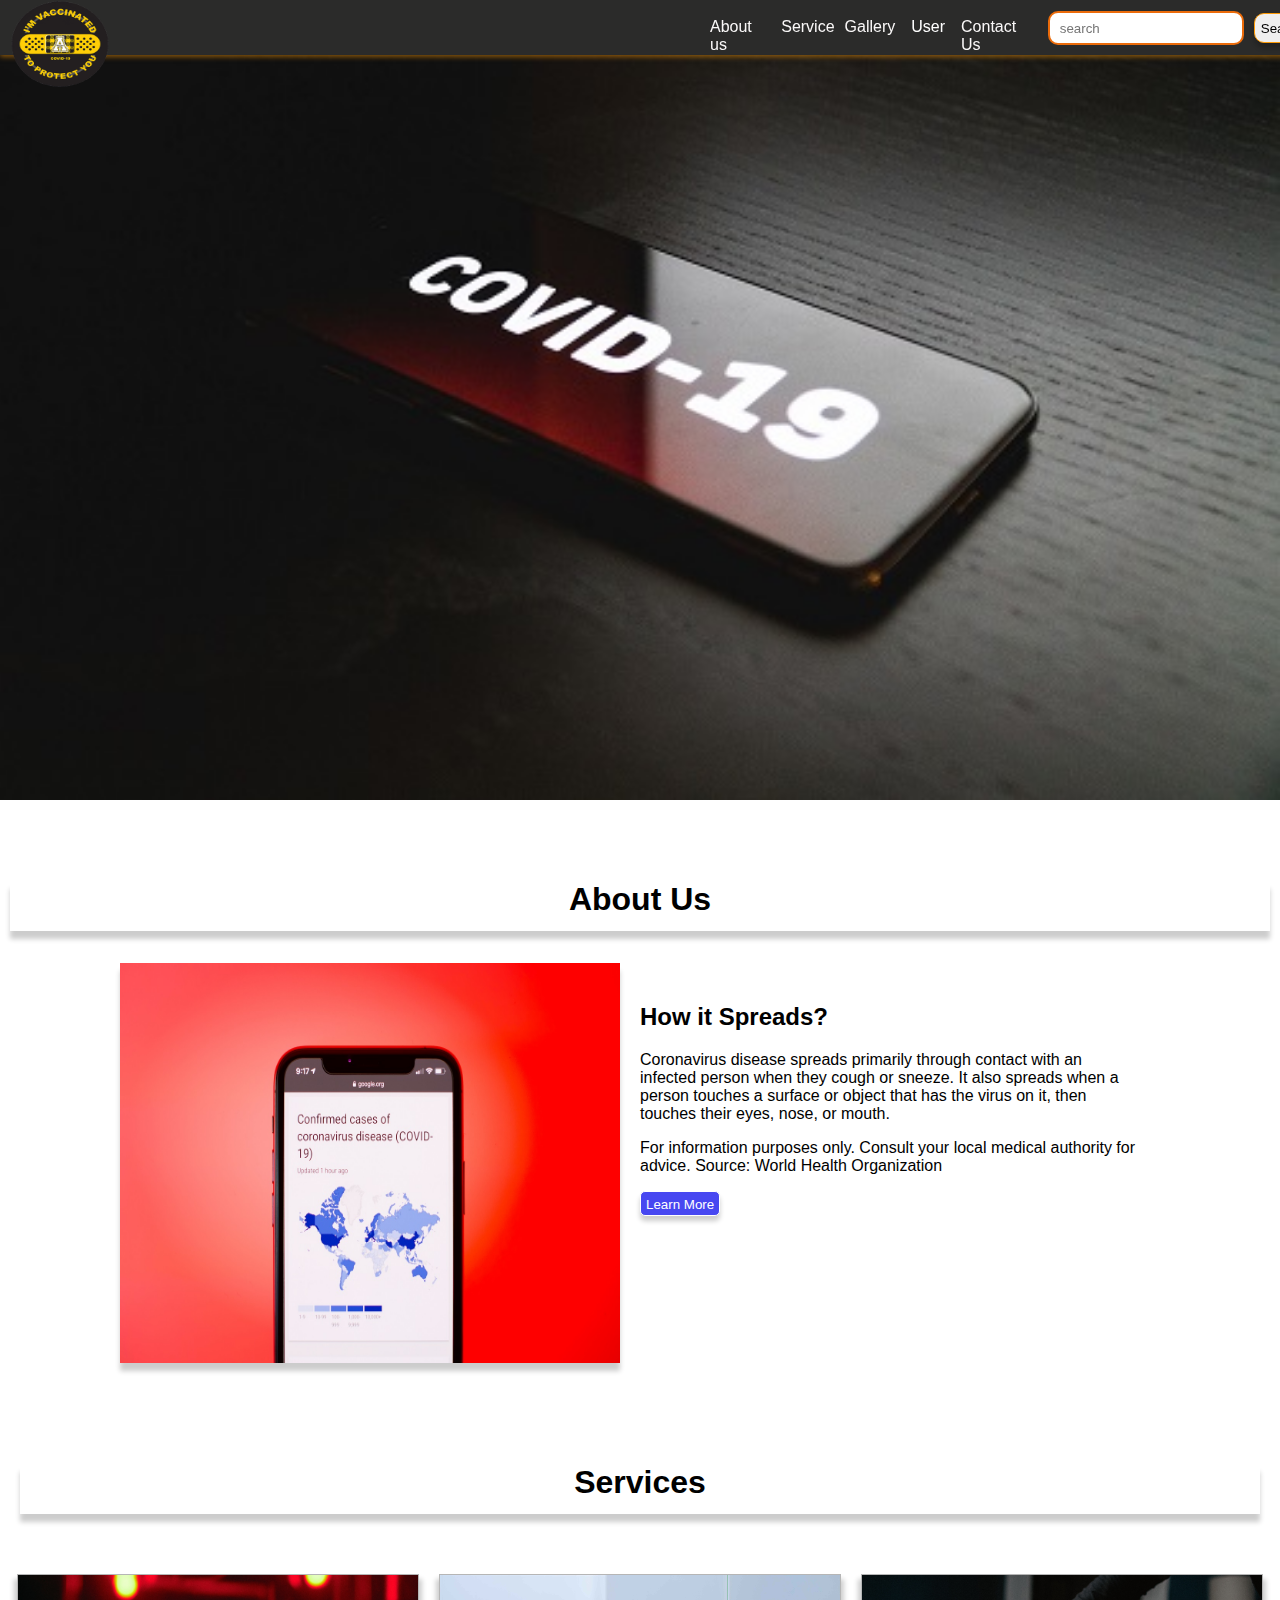
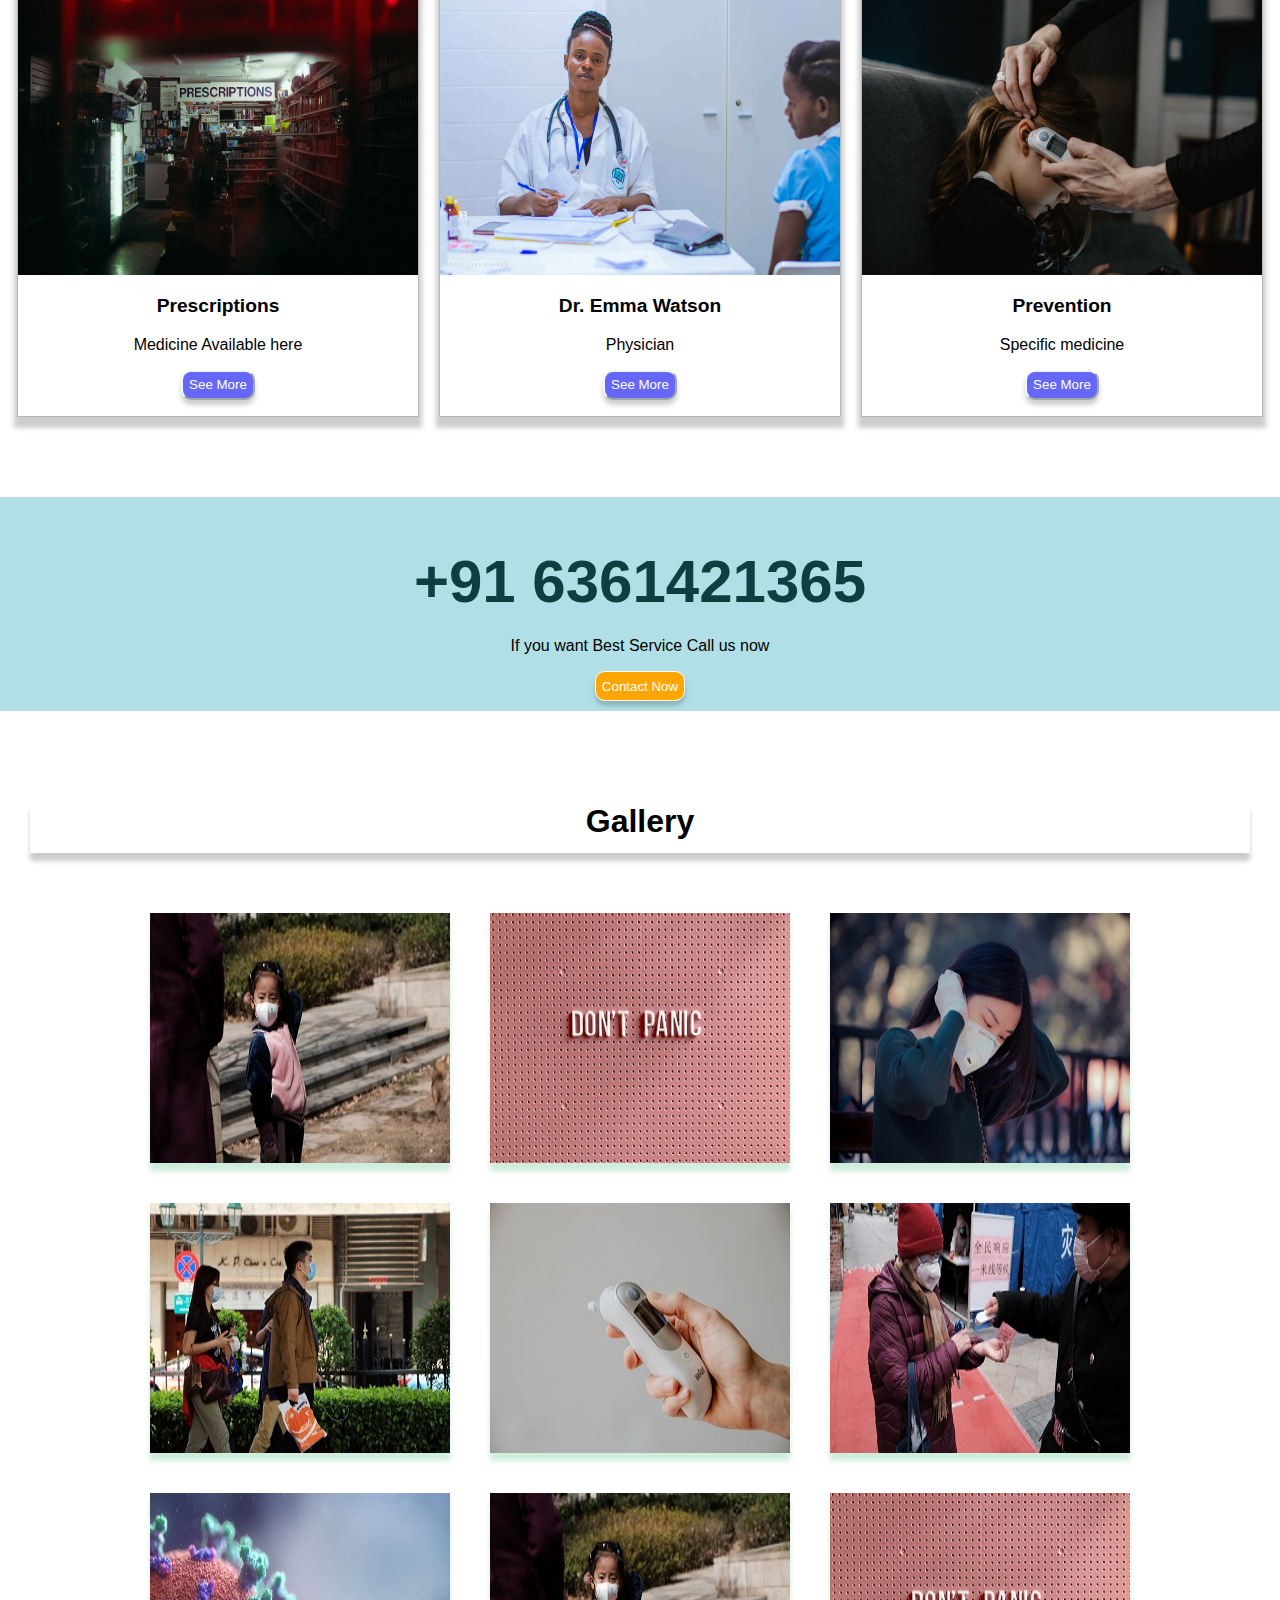
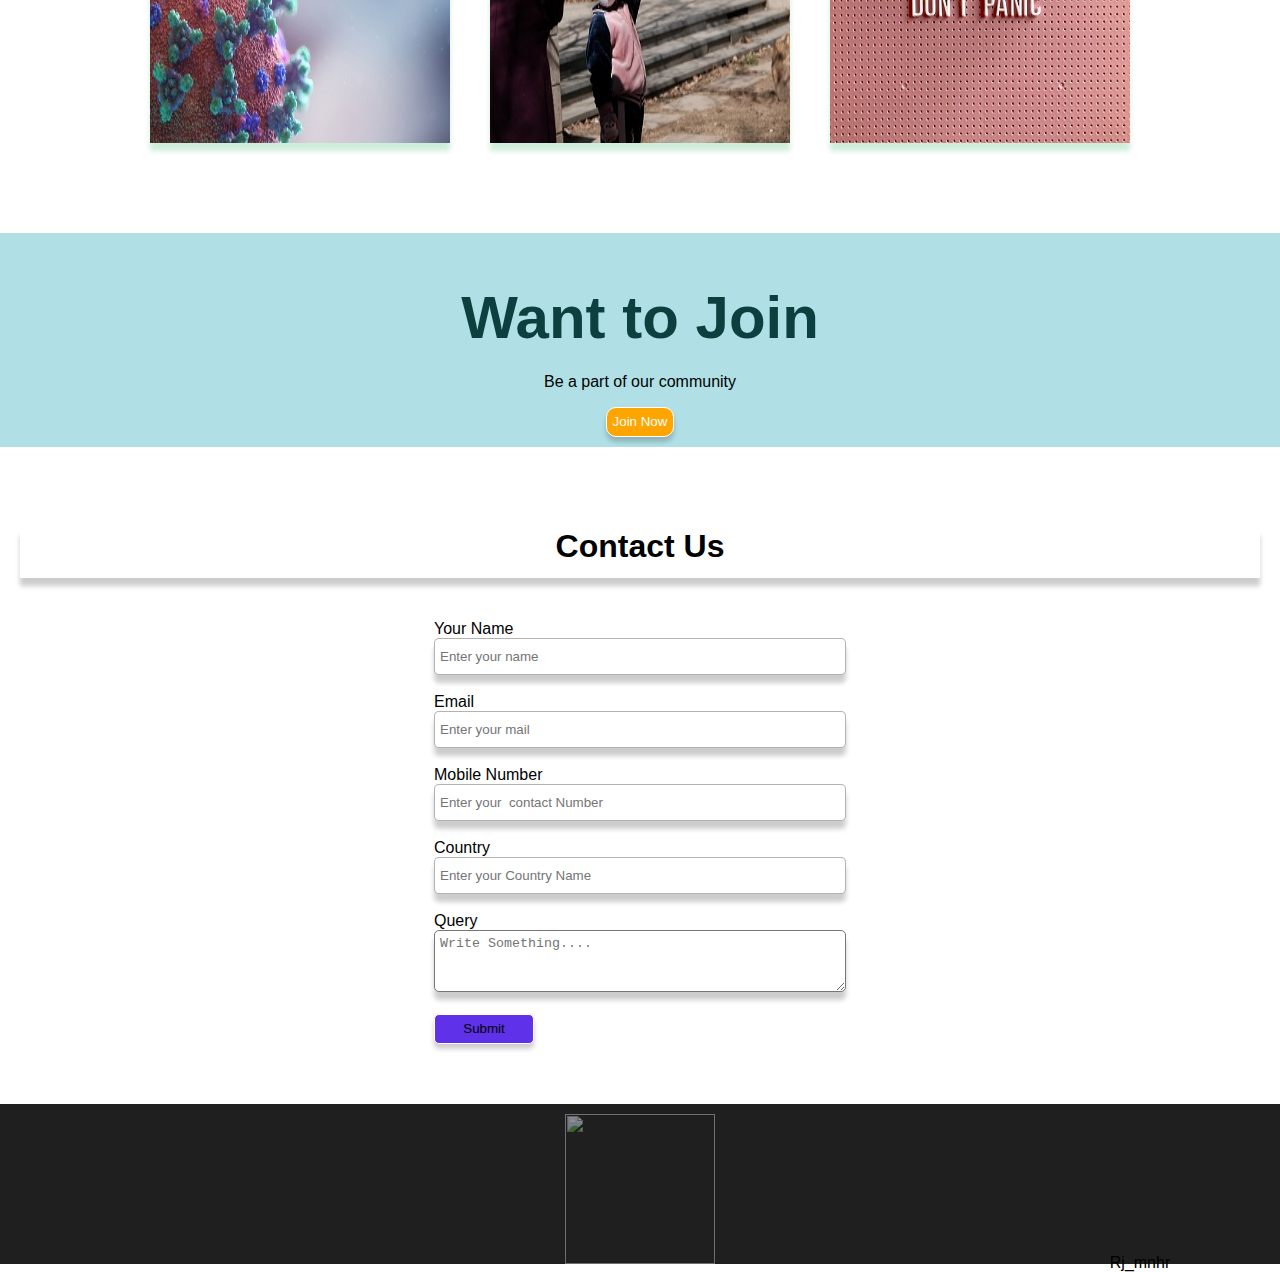
==== index.html @ 33a6d40a "first commit" ====
<!DOCTYPE html>
<html lang="en">
<head>
    <meta charset="UTF-8">
    <meta http-equiv="X-UA-Compatible" content="IE=edge">
    <meta name="viewport" content="width=device-width, initial-scale=1.0">
    <title>Document</title>
    <link rel="stylesheet" href="./style.css">
</head>
<body>
    <div class="container">
        <div class="nav-topBar">
            
         <a href="index.html">  <img  id="top--img1"src="iam-vaccinated (2).gif" height="88px" width="100px"></a>
            <div class="navs">
          <a href="about.html">  About us</a>
           <a href="service.html">Service</a>
            <a href="gallery.html">Gallery</a>
<div class="dropdown">
            <button class="dropbtn">User</button> 
            <div class="dropdown-content">
                <a href="join.html">Patient</a>
                <a href="join.html">Doctor</a>
                <a href="join.html">Vistor</a>
              </div>  
            </div> 
           <a href="contact.html">Contact Us</a> 
        <input type="text" placeholder="search">
            <button>Search</button>
        </div>
        </div>

        <div class="space">

        </div>

        <div class="image--container">
            <img src="4.jpg" alt="image" height="800px" width="100%">
        </div>


        <div class="aboutUs--container">
            <h1>About Us</h1>
            <div class="child1">
            <img id="img1" src="6.jpg" alt="not available" width="500px" height="400px">
            <div class="child1--sub">
                <h2>How it Spreads?</h2>
            <p>Coronavirus disease spreads primarily through contact with an infected person when they cough or sneeze. It also spreads when a person touches a surface or object that has the virus on it, then touches their eyes, nose, or mouth.</p>

                <p>For information purposes only.
                Consult your local medical authority for advice.
                Source: World Health Organization</p>
                <button>Learn More</button>
                    </div>
            </div>
        </div>


        <div class="service--container">
            <h1>Services</h1>
            <div class="child2">
            <div class="block 1">
                <img src="7.jpg" height="300" width="400px">
        <h3>Prescriptions</h3>
        <p>Medicine Available here</p>
        <button> <a href="#">See More</a></button>
            </div>
            <div class="block 2">
            <img src="8.jpg" alt="" height="300" width="400px">
            <h3>Dr. Emma Watson</h3>
            <p>Physician<p>
                <button><a href="#">See More</a></button>
        </div>
            <div class="block 3">
                <img src="9.jpg" alt="" height="300" width="400px">
                <h3>Prevention</h3>
                <p>Specific medicine</p>
                <button><a href="#">See More</a></button>
            </div>

        </div>
        </div>


<div class="contactNow--container">
    <h1>+91 6361421365</h1>
    <p>If you want Best Service Call us now</p>
    <button>Contact Now</button>
    
</div>



<div class="gallery--container">
    <h1>Gallery</h1>
    <div class="child3">
    <img class="image" src="1_1 (1).jpg" alt="">
    <img class="image"src="1_3.jpg" alt="">
    <img class="image" src="1_4.jpg" alt="">
    <img class="image" src="1_5.jpg" alt="">
    <img class="image" src="1_6.jpg" alt="">
    <img class="image" src="1_7.jpg" alt="">
    <img class="image" src="1_8.jpg" alt="">
    <img class="image" src="1_1.jpg" alt="">
    <img class="image" src="1_3.jpg" alt="">
</div>
</div> 


<div class="contactNow--container">
    <h1>Want to Join</h1>
    <p>Be a part of our community</p>
    <button>Join Now</button>
    
</div>


<div class="contactUs--container">
    <h1>Contact Us</h1>
    <div class="form">
    <form action="#"  onsubmit="required()">
        <label for="Your Name">Your Name</label><br>
        <input id="Your Name" type="text" placeholder="Enter your name" required><br><br>
        <label for="email">Email</label><br>
        <input  id="email" name="email"  type="email" placeholder="Enter your mail" required><br><br>
        <label for="Mobile Number">Mobile Number</label><br>
        <input type="number" placeholder="Enter your  contact Number"><br><br>
        <label for="country">Country</label><br>
        <input type="text" placeholder="Enter your Country Name"><br><br>
        <label for="Query">Query</label><br>
        <textarea placeholder="Write Something...."></textarea><br><br>
<button>Submit</button>
    </form></div>
</div>

<script >
    function required()
        {
            alert("Data submitted Successfully");
            return true;
        }
    
    </script>

<div class="tab--bottom">
    <center>
        <img id="logo"src="MRALOGO.png" height="150px" width="150px">
        <author id="author">Rj_mnhr</author>
        
    </center>
</div>
    </div>
</body>
</html>
---- style.css ----
body{
    margin: 0 ;
    padding: 0;
}
a{
    text-decoration: none;
}
.container{
    margin: 0 auto;
    padding: 0;
    font-family: 'Gill Sans', 'Gill Sans MT', Calibri, 'Trebuchet MS', sans-serif;

}

.container a{
    text-decoration: none;
    color: white;
}
img{
    display: block;
    -border: 1px solid black;

}

.nav-topBar{
    font-family: 'Gill Sans', 'Gill Sans MT', Calibri, 'Trebuchet MS', sans-serif;
background-color: rgb(43, 43, 42);
position:fixed;
width: 100%;
margin-left: 0;
height: 55px;
padding-left: 10px;
box-shadow: 0px 2px 5px 0px rgb(252, 154, 7,0.5);


}

.navs{
    position: relative;
    display: flex;
     gap: 10px;
     -border: 2px solid wheat;
     width: 600px;
    -float: right;
     padding: 0;
     top: -85px;
     right: -700px;
    
}

.navs a{
   
    padding-top: 15px;
    color: rgb(250, 248, 248);
}

.navs a:hover{
    color:  rgb(252, 154, 7);
    transition: 0.5s;
}

.navs button:hover{
    background-color: inherit;
    color: beige;
}

.nav-topBar  button{
    margin-top: 10px;
    height: 30px;
    border: 1px solid rgb(252, 154, 7);
    border-radius: 10px;


}

.navs input{
    margin-top: 8px;
    height: 20px;
    border: 2px solid rgb(235, 107, 10);
    border-radius: 10px;
    padding: 5px;
    padding-left: 10px;
}
.image--container{
    
    height: 800px;
    -background-color:aqua;
    margin: 0;
   
}

.aboutUs--container{
    
    height: auto;
    -background-color:powderblue;
    padding: 10px;
    
    margin: 0;
    margin-top: 50px;
    
}

    .child1{
        -border: 1px solid black;
        display: flex;
    flex-wrap: wrap;
    justify-content: center;
    padding: 10px;
    
    }

    .child1 img{
        box-shadow: 0px 8px 5px 0px rgba(0,0,0,0.2);
    }

    .aboutUs--container p{
        width: 500px;
    }

h1{
    -border: 1px solid black;
    height: 50px;
}

.aboutUs--container h1{
    display: flex;
    justify-content: center;
    -border-bottom: 1px solid rgba(0,0,0,0.2)k;
    box-shadow: 0px 8px 5px 0px rgba(0,0,0,0.2);

}

.child1--sub{
    padding: 10px;
    margin: 10px;
    font-family:'Gill Sans', 'Gill Sans MT', Calibri, 'Trebuchet MS', sans-serif;
    
}

.child1--sub button{
    background-color: rgb(71, 71, 241);
    border: 1px solid white;
    color: white;
    height: 25px;
    padding: 5px;
    border-radius: 5px;
}

.service--container{
    font-family: 'Gill Sans', 'Gill Sans MT', Calibri, 'Trebuchet MS', sans-serif;
    margin: 10px;
    margin-top: 50px;
    padding: 10px;
    text-align: center;
    
    
}

.child2{
    margin: 10px;
    margin-top: 50px;
    padding: 10px;
    display: flex;
    justify-content: center;
    gap: 20px;
    
}
.service--container h1{
    
    box-shadow: 0px 8px 5px 0px rgba(0,0,0,0.2);
    
}
.child2 h3{
    font-family: 'Gill Sans', 'Gill Sans MT', Calibri, 'Trebuchet MS', sans-serif;
    font-weight: bold;
    font-size: larger;
}

.child2 button{
    background-color: rgb(103, 103, 247);
    color: white;
    border-color: aliceblue;
    height: 30px;
    border-radius: 10px;
}

div[class^='block']{
    border: 1px solid rgb(13, 13, 13,0.3);
    box-shadow: 0px 8px 5px 3px rgba(0,0,0,0.2);
}


.contactNow--container{
    padding: 10px;
    background-color: powderblue;
    text-align: center;
    margin-top: 50px;
    -box-shadow: 0px 8px 5px 0px rgba(0,0,0,0.2);

    
}

.contactNow--container button{
    color: white;
    background-color: orange;
    border-radius: 10px;
    height: 30px;
    border: 1px solid white;
    
}

.contactNow--container h1{
    font-weight: bold;
    font-size: 60px;
    color: rgb(13, 63, 63);
}


.gallery--container{
    margin: 10px;
    padding: 20px;
    margin-top: 50px;
}
.child3{
    display: flex;
    gap: 40px;
    flex-wrap: wrap;
    justify-content: center;
    padding: 10px;
    margin: 10px;
    margin-top: 50px;
    text-align: center;
}

.child3 img{
    height: 250px;
    width: 300px;
    box-shadow: 0px 8px 5px 0px rgba(10, 165, 75, 0.2);
}

.gallery--container h1{
    text-align: center;
    box-shadow: 0px 8px 5px 0px rgba(0,0,0,0.2);
}

.contactUs--container{
    margin: 10px;
    padding: 10px;
    margin-top: 50px;
}

.contactUs--container h1{
    display: flex;
    justify-content: center;
    
    box-shadow: 0px 8px 5px 0px rgba(0,0,0,0.2);
}
    .form{
    display: flex;
    justify-content:center;
    padding: 20px;
    margin: 20px;
        
    }

    .form input{
        height: 25px;
        width: 400px;
        padding: 5px;
        border: 1px solid rgb(0, 0, 0,0.3);
        border-radius: 5px;
        box-shadow: 0px 8px 5px 0px rgba(0,0,0,0.2);
    }

    .form input:hover, .form textarea:hover{
        border: 1px solid powderblue;
        box-shadow: 0px 2px 2px 2px powderblue;
    }

    .form textarea{
        width: 400px;
        height: 50px;
        padding: 5px;
        box-shadow: 0px 8px 5px 0px rgba(0,0,0,0.2);
        border-radius: 5px;
    }

    .form button{
        height: 30px;
        width: 100px;
        background-color: rgb(95, 49, 232);
        border: 1px solid white;
        border-radius: 5px;
        box-shadow: 0px 8px 5px 0px rgba(0,0,0,0.2);
    
    }
    
    .container button{
        box-shadow: 0px 5px 5px 0px rgba(0,0,0,0.2);
    }

    .tab--bottom{
        background-color: rgb(0, 0, 0,0.88);
        height: 160px;
        margin: 0;
        padding: 0;
    }

        
        #logo{
            position: relative;
            top:10px;
        opacity: 0.5;
        }
        #contact{
            position: relative;
            top:20px;
            
            color: white;
            
            
        }
        #author{
         position: relative;
         -right: 110px;
         left:500px;   
         top: 0px;
        }
        

    /*--------------------------------------------------------------------------------------------------------------*/


      
      .dropdown .dropbtn {
        font-size: 16px;  
        border: none;
        outline: none;
        
        background-color: inherit;
        font-family: inherit;
        margin-top: 9px;
        box-shadow: 0px 0px;
        color: white;
      }
      
      
      .dropdown-content {
        display: none;
        position: absolute;
        background-color: #f9f9f9;
        min-width: 160px;
        box-shadow: 0px 8px 16px 0px rgba(0,0,0,0.2);
        z-index: 1;
        transition: 0.5s;
      }
      
      .dropdown-content a {
        float: none;
        color: black;
        padding: 12px ;
        text-decoration: none;
        display: block;
        text-align: left;
        transition: 0.5s;
      }
      
      .dropdown-content a:hover {
        background-color: rgb(48, 48, 48);
      }
      
      .dropbtn:hover{
        color:  rgb(252, 154, 7);
        transition: 0.5s;
      }
      .dropdown:hover .dropdown-content {
        display: block;
        transition: 1s;
        color:  rgb(252, 154, 7);
      }

      .space{
        background-color: red;
      }
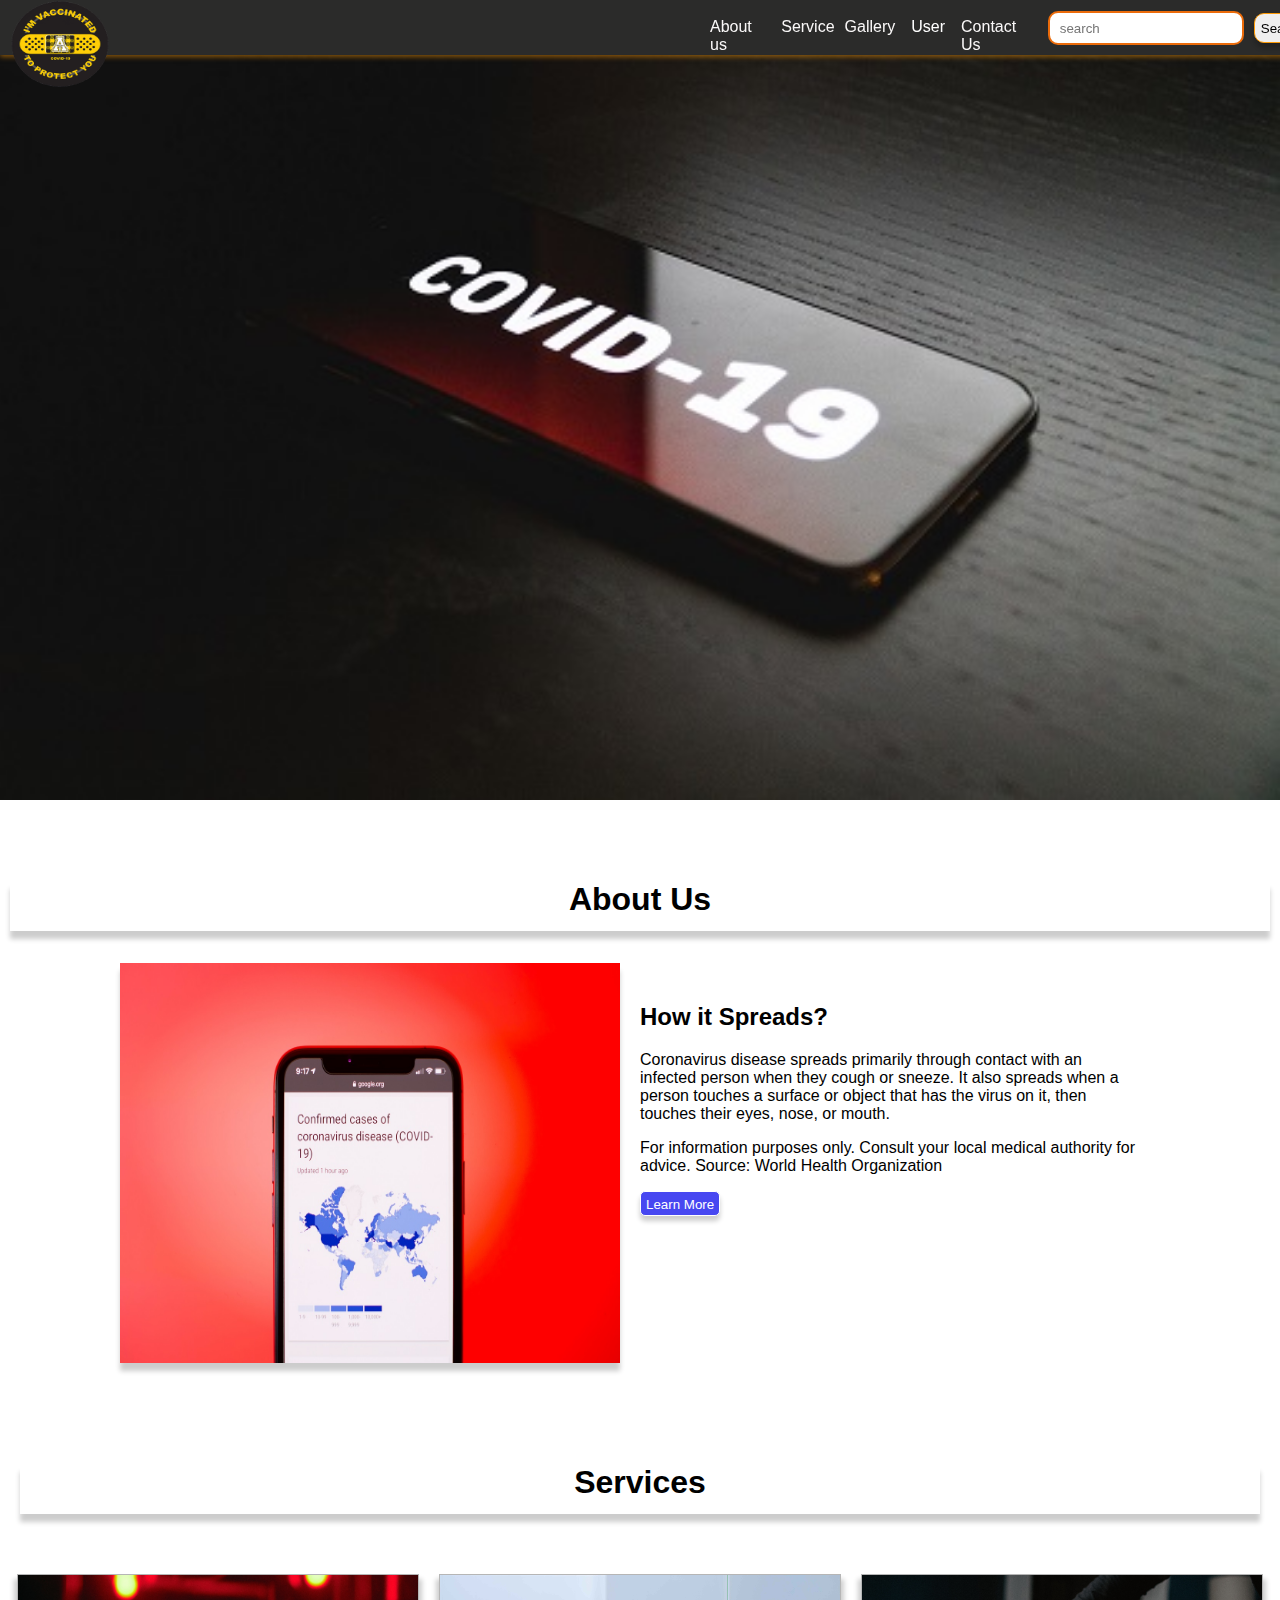
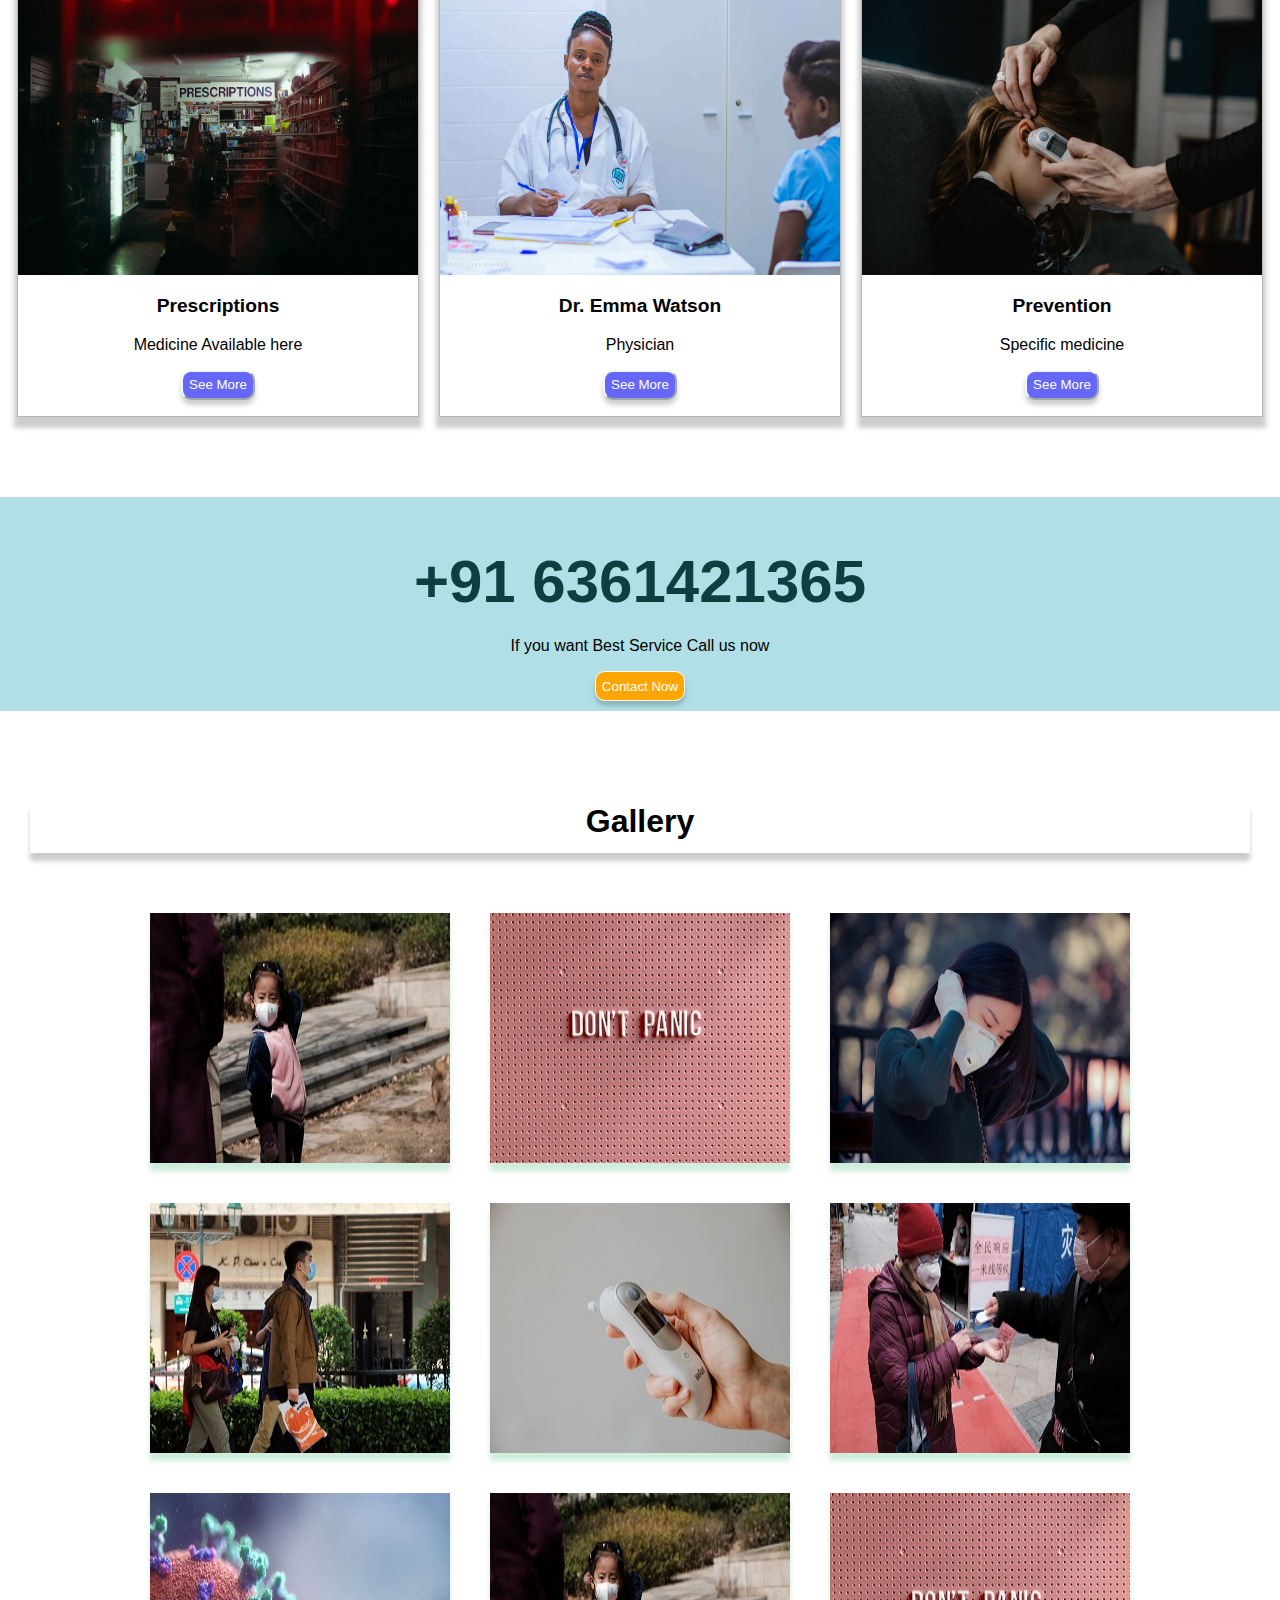
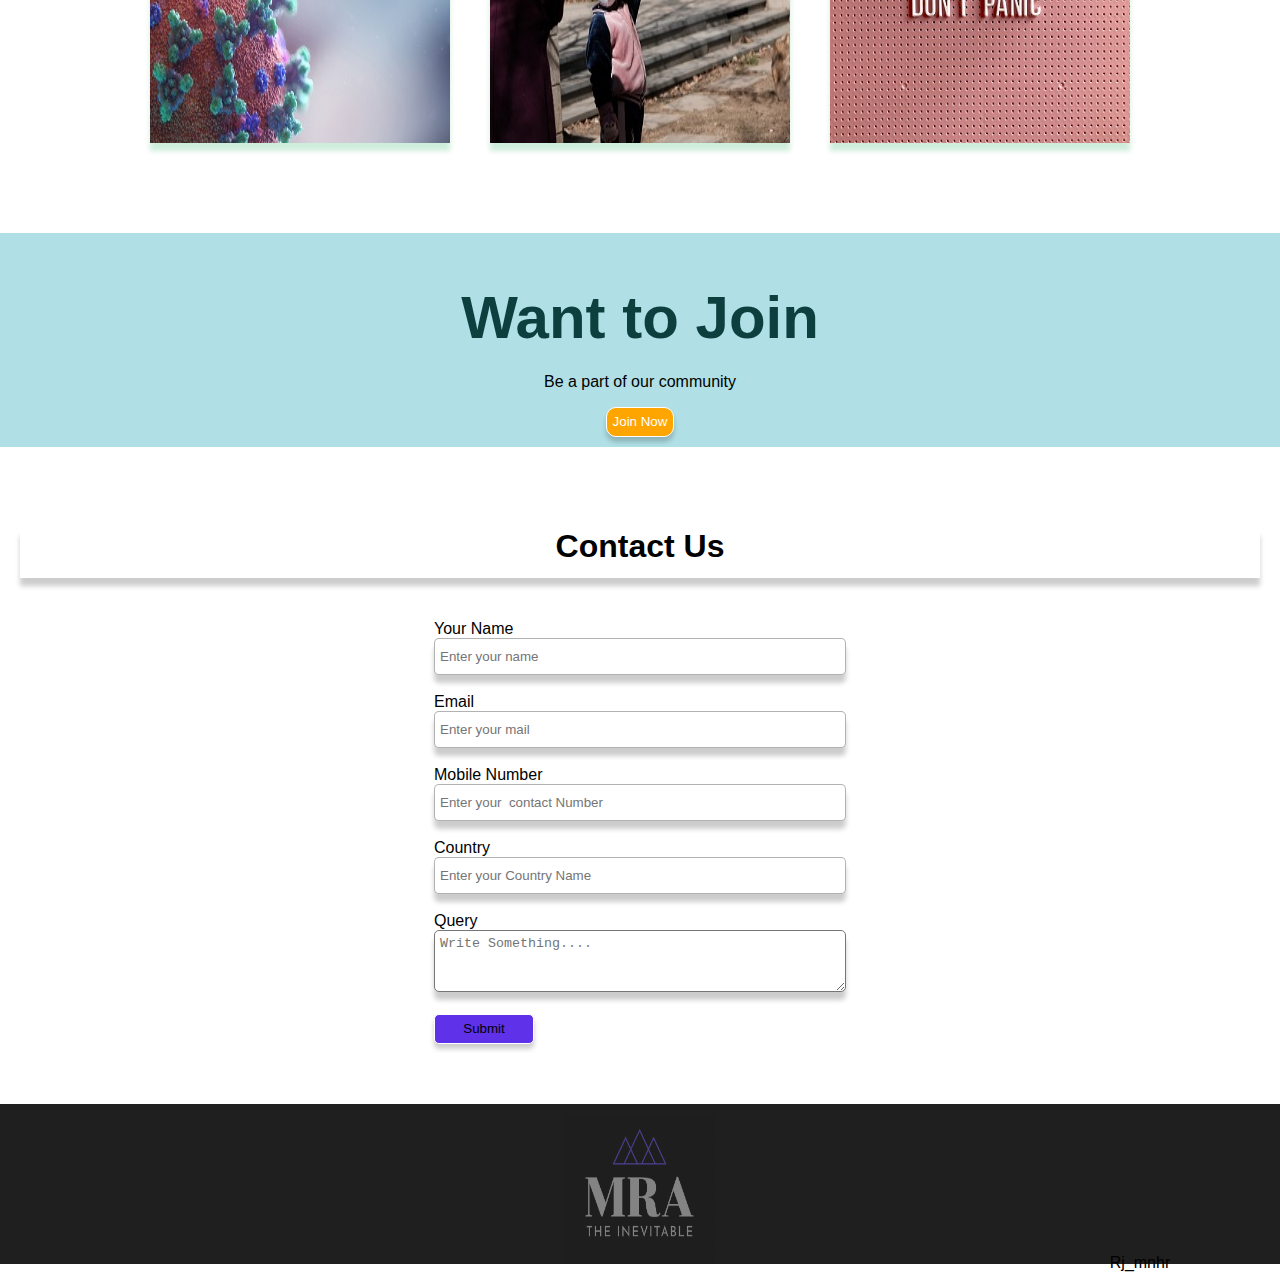
==== commit 7bbfb55c: "commit" ====
--- a/index.html
+++ b/index.html
@@ -4,7 +4,7 @@
     <meta charset="UTF-8">
     <meta http-equiv="X-UA-Compatible" content="IE=edge">
     <meta name="viewport" content="width=device-width, initial-scale=1.0">
-    <title>Document</title>
+    <title>Covid 19</title>
     <link rel="stylesheet" href="./style.css">
 </head>
 <body>
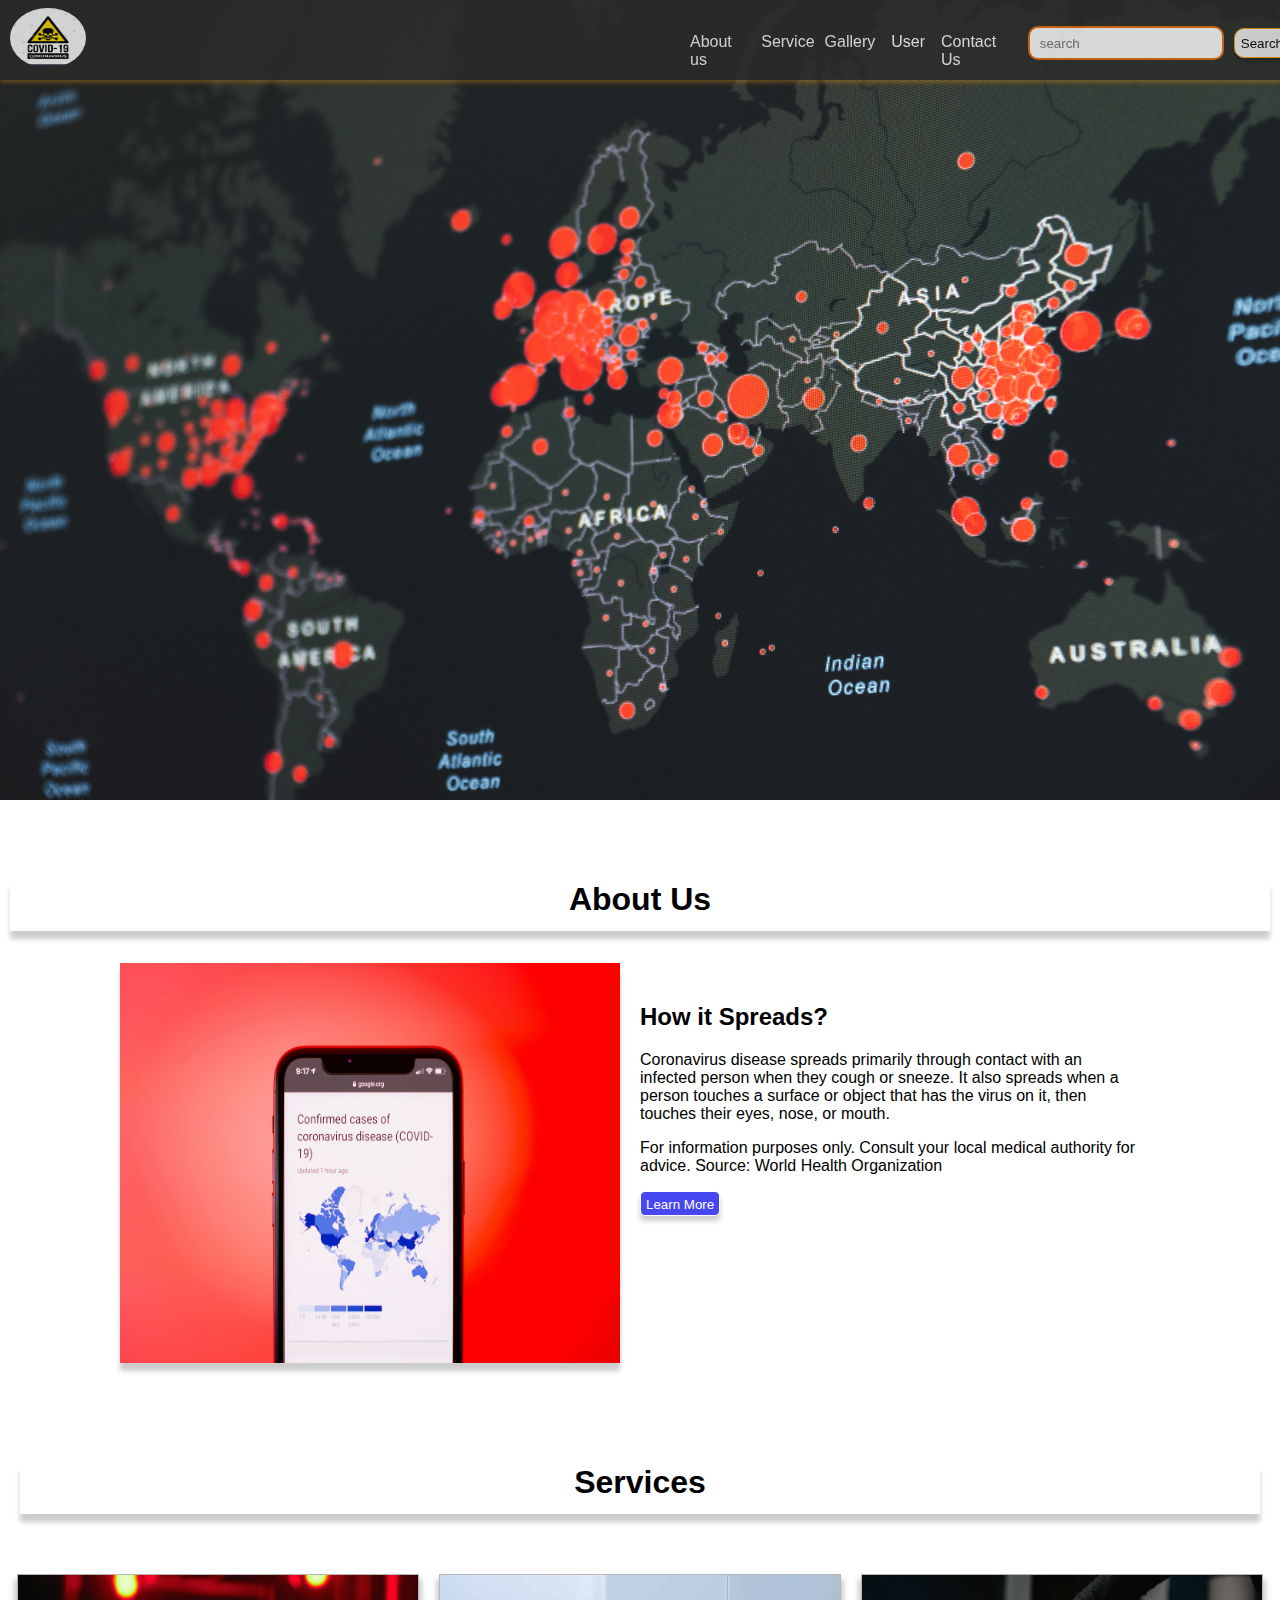
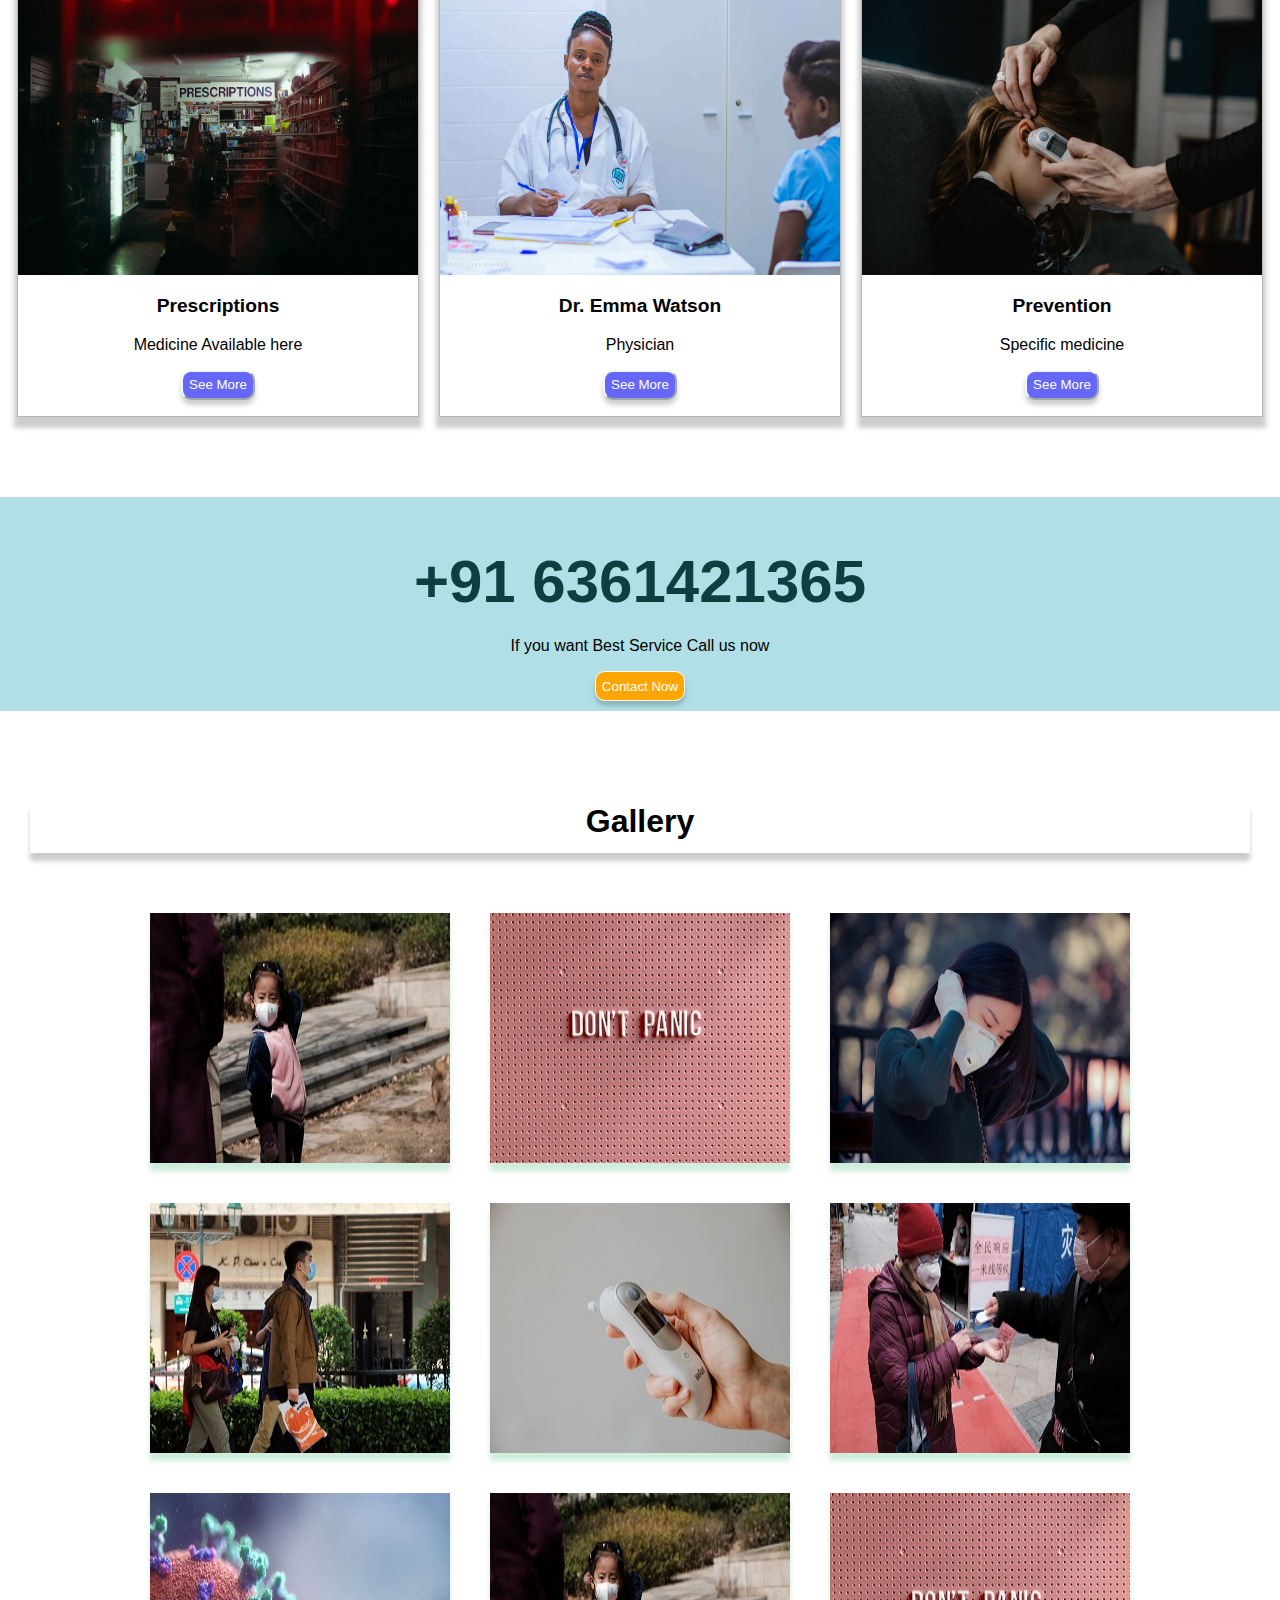
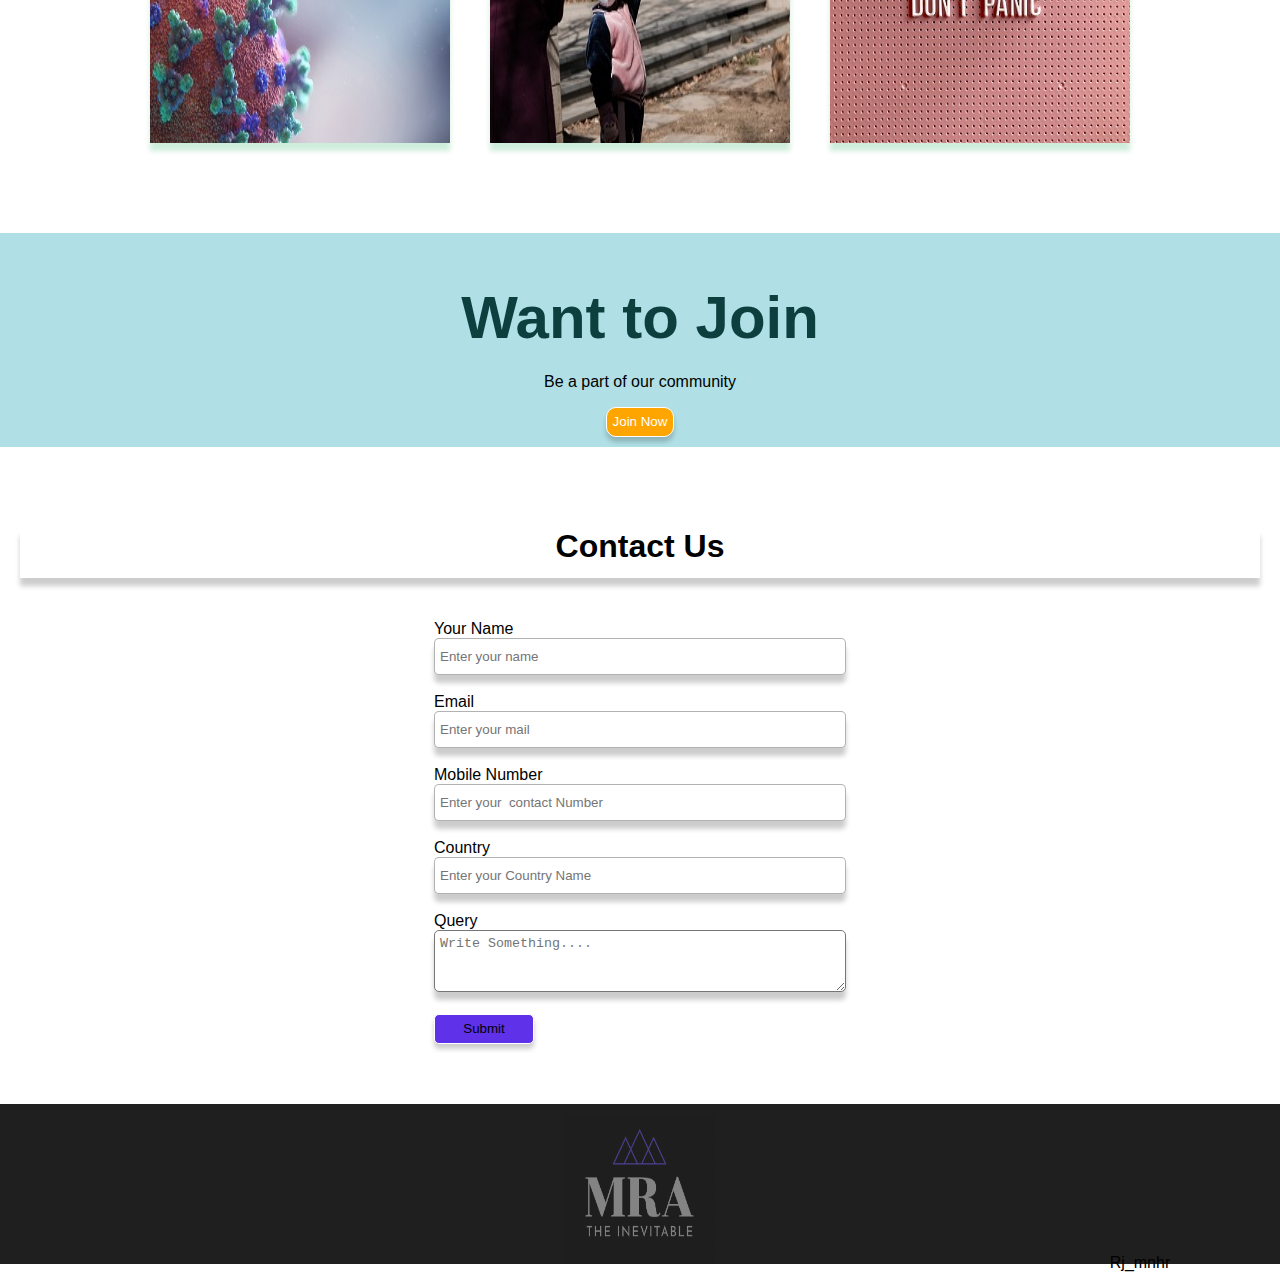
==== commit 7e40ea8c: "commit" ====
--- a/index.html
+++ b/index.html
@@ -11,7 +11,8 @@
     <div class="container">
         <div class="nav-topBar">
             
-         <a href="index.html">  <img  id="top--img1"src="iam-vaccinated (2).gif" height="88px" width="100px"></a>
+         <a href="index.html"> 
+             <img  id="top--img1"src="stock-vector-coronavirus-warning-and-attention-icon-sticker-exclamation-yellow-mark-skull-danger-sign-covid-1706192497.jpg" height="60px" width="76px"></a>
             <div class="navs">
           <a href="about.html">  About us</a>
            <a href="service.html">Service</a>
@@ -35,11 +36,11 @@
         </div>
 
         <div class="image--container">
-            <img src="4.jpg" alt="image" height="800px" width="100%">
+            <img src="martin-sanchez-j2c7yf223Mk-unsplash.jpg" alt="image" height="800px" width="100%">
         </div>
 
 
-        <div class="aboutUs--container">
+        <div class="aboutUs--container" id="aboutUs--container">
             <h1>About Us</h1>
             <div class="child1">
             <img id="img1" src="6.jpg" alt="not available" width="500px" height="400px">
--- a/style.css
+++ b/style.css
@@ -28,10 +28,16 @@
 position:fixed;
 width: 100%;
 margin-left: 0;
-height: 55px;
+height: 80px;;
 padding-left: 10px;
 box-shadow: 0px 2px 5px 0px rgb(252, 154, 7,0.5);
-
+opacity: 0.8;
+
+
+}
+.nav-topBar img{
+    margin-top: 8px;
+    border-radius: 100%;
 
 }
 
@@ -41,10 +47,11 @@
      gap: 10px;
      -border: 2px solid wheat;
      width: 600px;
-    -float: right;
+    float: right;
      padding: 0;
-     top: -85px;
-     right: -700px;
+     bottom: 50px;
+   
+   
     
 }
 
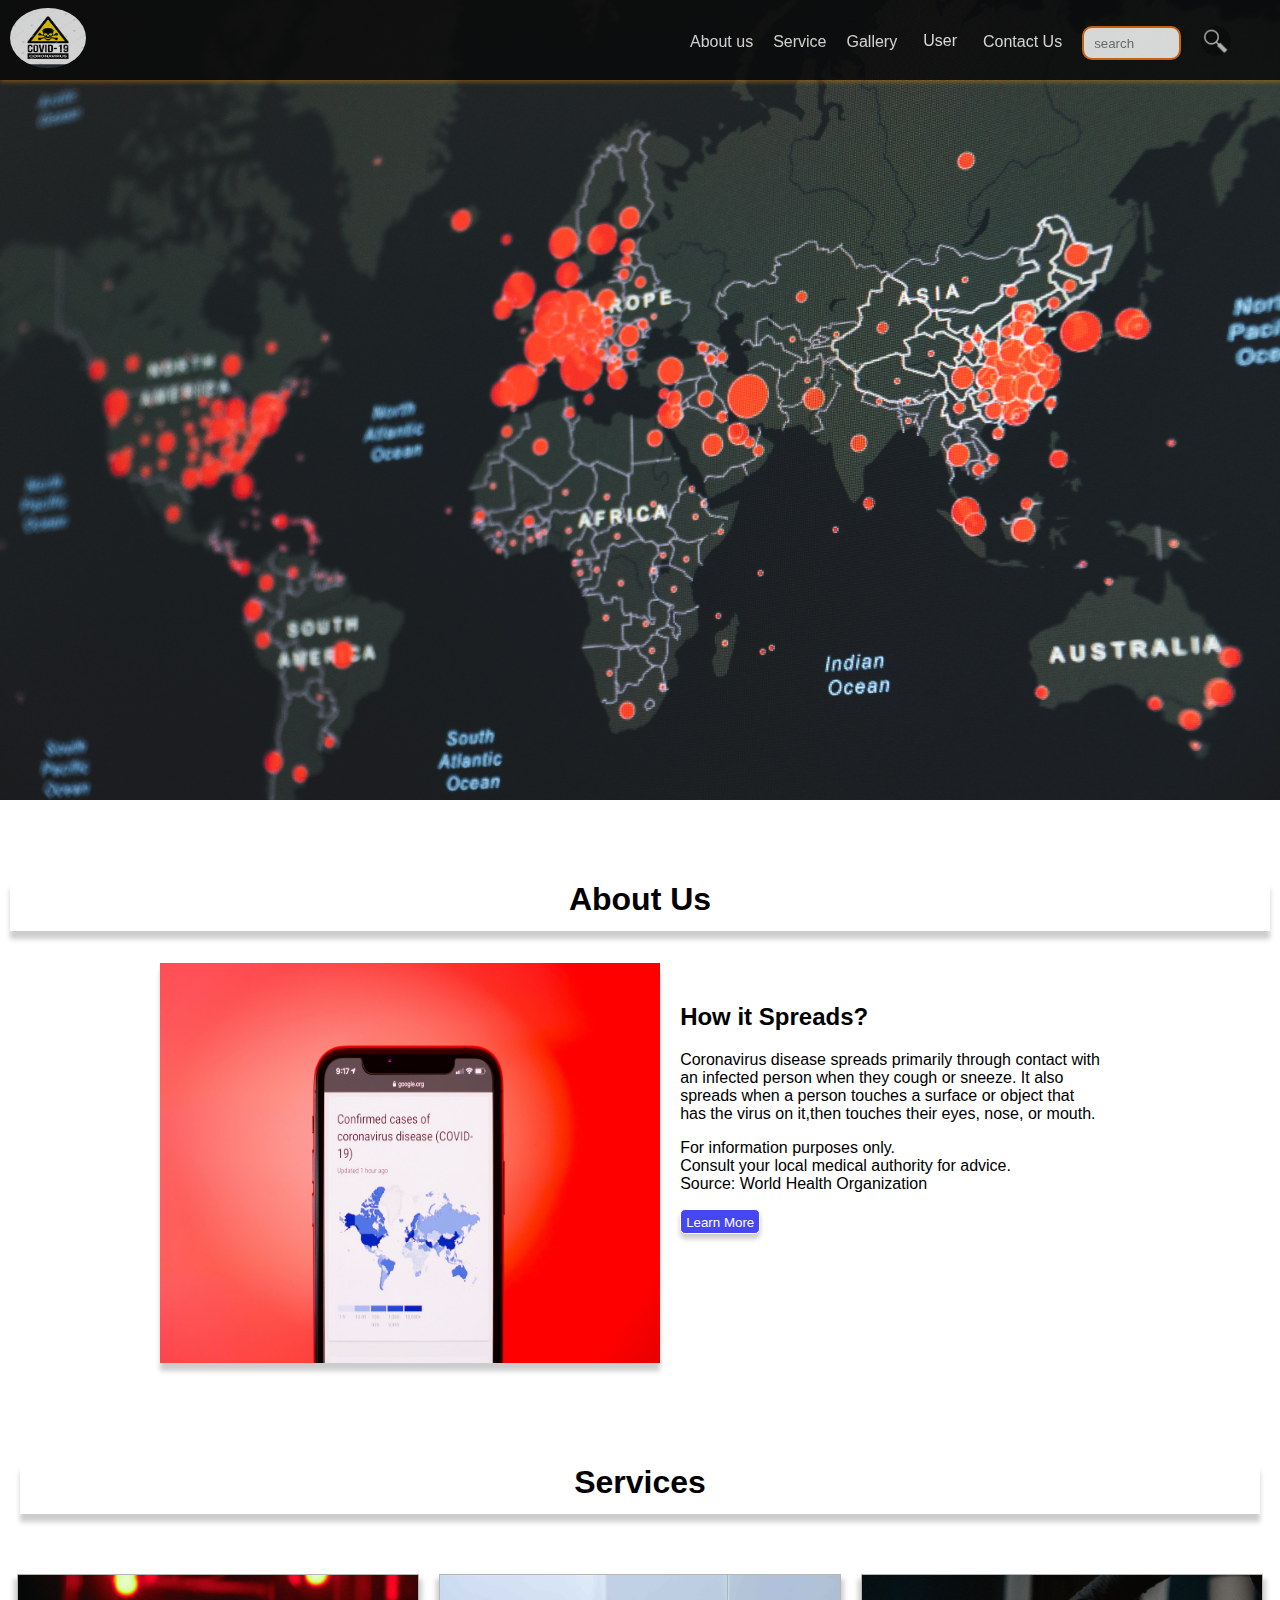
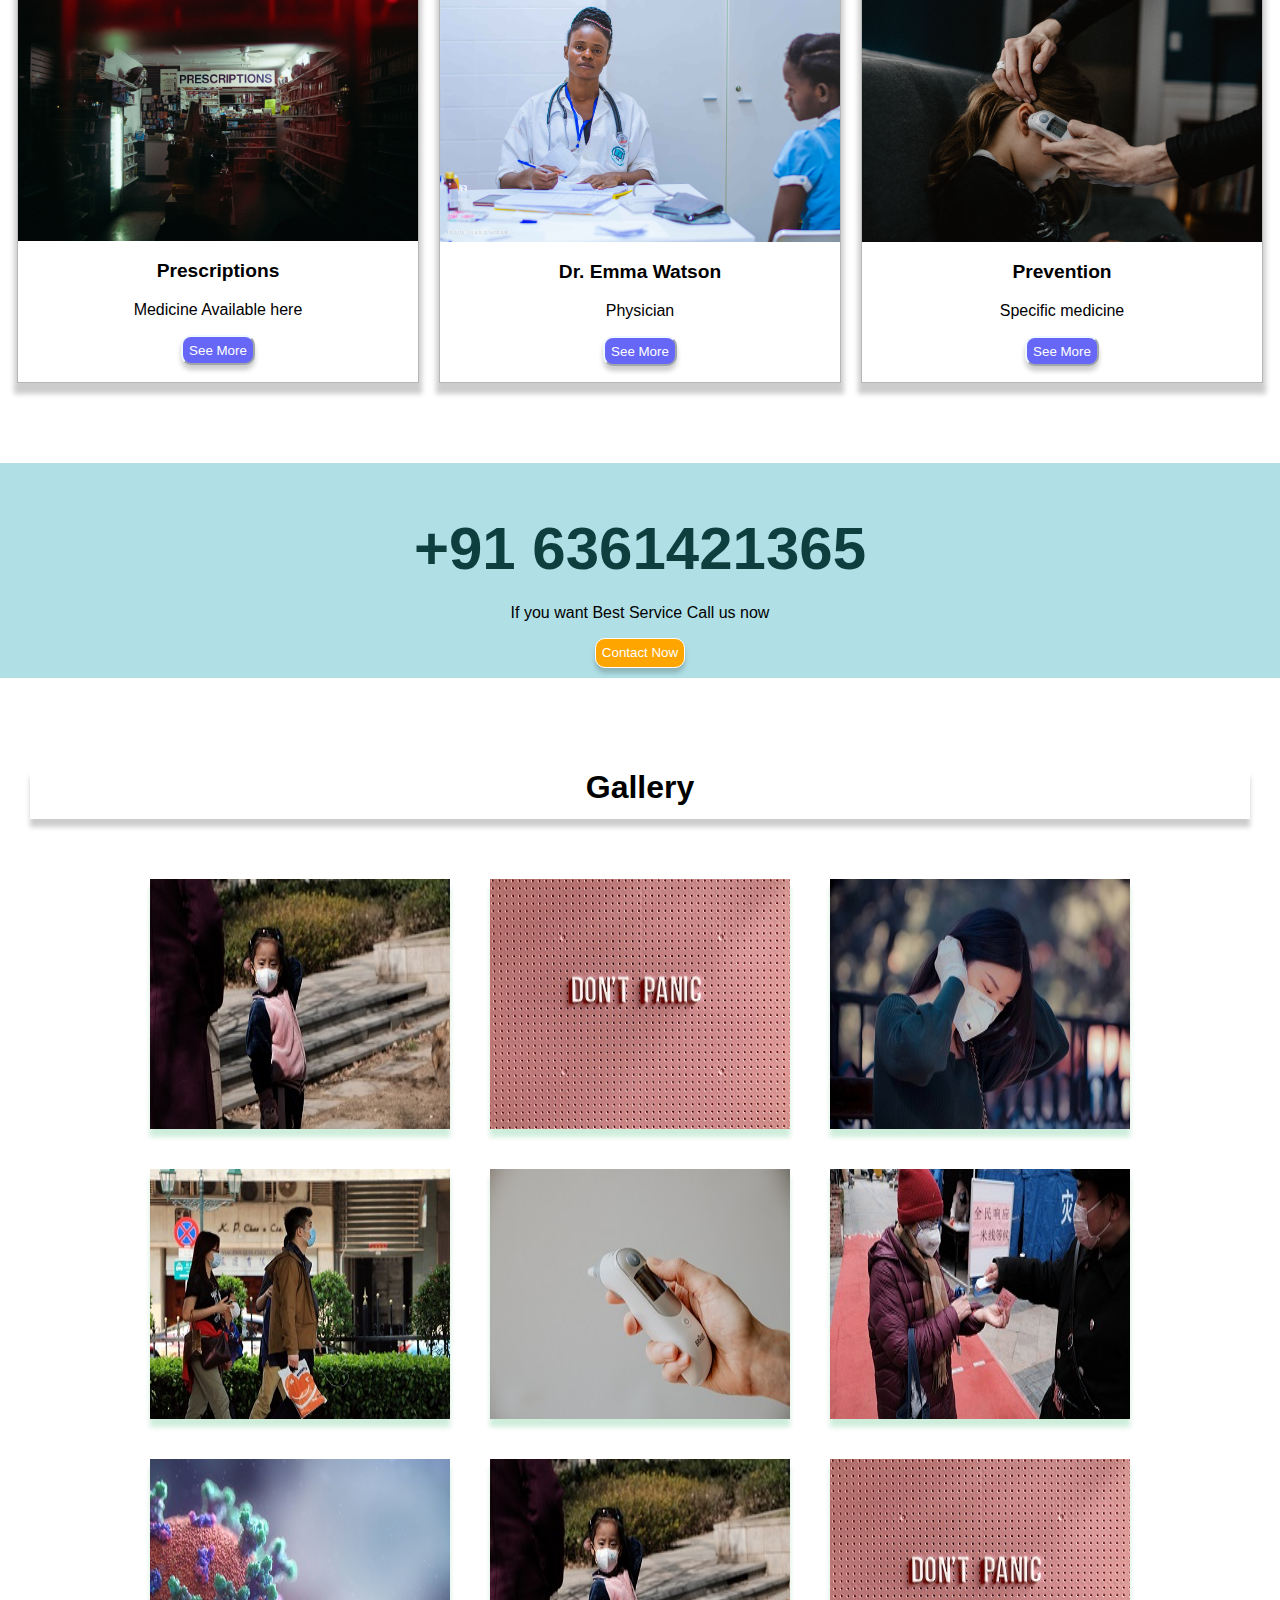
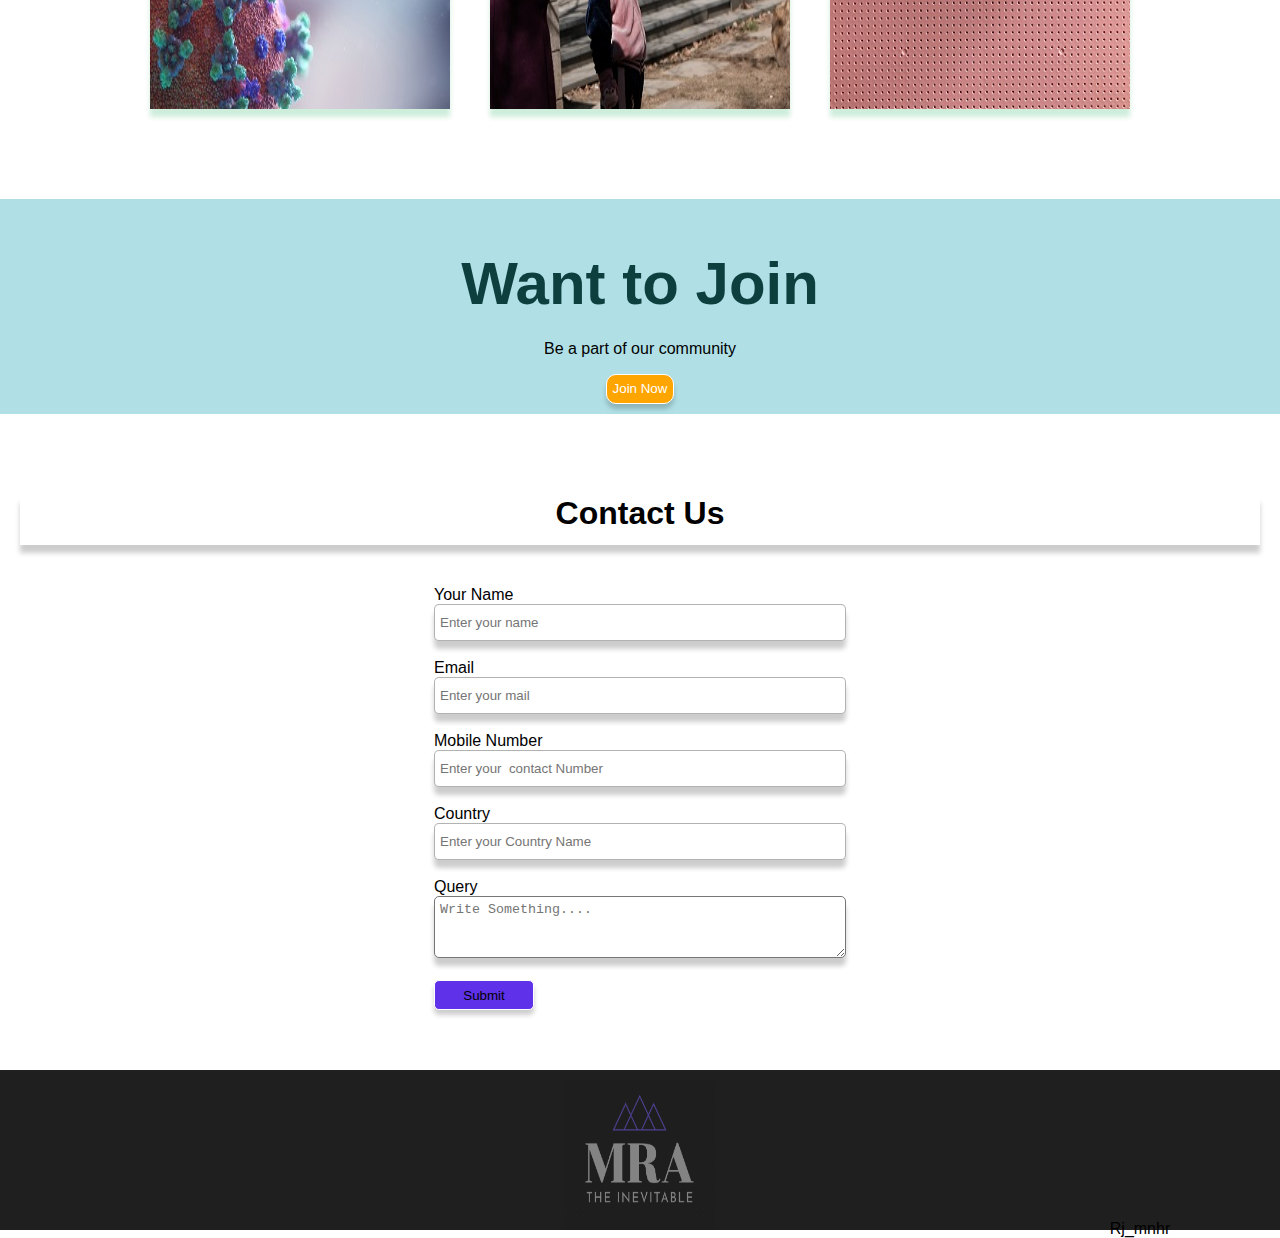
==== commit 9d9777ed: "commit" ====
--- a/index.html
+++ b/index.html
@@ -12,7 +12,7 @@
         <div class="nav-topBar">
             
          <a href="index.html"> 
-             <img  id="top--img1"src="stock-vector-coronavirus-warning-and-attention-icon-sticker-exclamation-yellow-mark-skull-danger-sign-covid-1706192497.jpg" height="60px" width="76px"></a>
+             <img  id="top--img1"src="stock-vector-coronavirus-warning-and-attention-icon-sticker-exclamation-yellow-mark-skull-danger-sign-covid-1706192497.jpg" ></a>
             <div class="navs">
           <a href="about.html">  About us</a>
            <a href="service.html">Service</a>
@@ -27,7 +27,7 @@
             </div> 
            <a href="contact.html">Contact Us</a> 
         <input type="text" placeholder="search">
-            <button>Search</button>
+            <img id="searchicon" src="pngtree-vector-search-icon-png-image_4139928.jpg"  alt="">
         </div>
         </div>
 
@@ -36,21 +36,26 @@
         </div>
 
         <div class="image--container">
-            <img src="martin-sanchez-j2c7yf223Mk-unsplash.jpg" alt="image" height="800px" width="100%">
+            <img id="main-image" src="martin-sanchez-j2c7yf223Mk-unsplash.jpg" alt="image" >
         </div>
 
 
         <div class="aboutUs--container" id="aboutUs--container">
             <h1>About Us</h1>
             <div class="child1">
-            <img id="img1" src="6.jpg" alt="not available" width="500px" height="400px">
+            <img id="img1" src="6.jpg" alt="not available" >
             <div class="child1--sub">
                 <h2>How it Spreads?</h2>
-            <p>Coronavirus disease spreads primarily through contact with an infected person when they cough or sneeze. It also spreads when a person touches a surface or object that has the virus on it, then touches their eyes, nose, or mouth.</p>
+            <pre>
+Coronavirus disease spreads primarily through contact with
+an infected person when they cough or sneeze. It also
+spreads when a person touches a surface or object that
+has the virus on it,then touches their eyes, nose, or mouth.</pre>
 
-                <p>For information purposes only.
-                Consult your local medical authority for advice.
-                Source: World Health Organization</p>
+                <pre>
+For information purposes only.
+Consult your local medical authority for advice.
+Source: World Health Organization</pre>
                 <button>Learn More</button>
                     </div>
             </div>
@@ -61,19 +66,19 @@
             <h1>Services</h1>
             <div class="child2">
             <div class="block 1">
-                <img src="7.jpg" height="300" width="400px">
+                <img src="7.jpg" >
         <h3>Prescriptions</h3>
         <p>Medicine Available here</p>
         <button> <a href="#">See More</a></button>
             </div>
             <div class="block 2">
-            <img src="8.jpg" alt="" height="300" width="400px">
+            <img src="8.jpg" alt="">
             <h3>Dr. Emma Watson</h3>
             <p>Physician<p>
                 <button><a href="#">See More</a></button>
         </div>
             <div class="block 3">
-                <img src="9.jpg" alt="" height="300" width="400px">
+                <img src="9.jpg" alt="">
                 <h3>Prevention</h3>
                 <p>Specific medicine</p>
                 <button><a href="#">See More</a></button>
--- a/style.css
+++ b/style.css
@@ -24,7 +24,7 @@
 
 .nav-topBar{
     font-family: 'Gill Sans', 'Gill Sans MT', Calibri, 'Trebuchet MS', sans-serif;
-background-color: rgb(43, 43, 42);
+background-color: rgb(8, 8, 8);
 position:fixed;
 width: 100%;
 margin-left: 0;
@@ -38,13 +38,21 @@
 .nav-topBar img{
     margin-top: 8px;
     border-radius: 100%;
-
+    height:60px;
+     width:76px;
+
+}
+
+.navs img{
+    height: 30px;
+    width: 30px;
+    opacity: 0.8;
 }
 
 .navs{
     position: relative;
     display: flex;
-     gap: 10px;
+     gap: 20px;
      -border: 2px solid wheat;
      width: 600px;
     float: right;
@@ -71,7 +79,7 @@
     color: beige;
 }
 
-.nav-topBar  button{
+.navs  button{
     margin-top: 10px;
     height: 30px;
     border: 1px solid rgb(252, 154, 7);
@@ -87,6 +95,7 @@
     border-radius: 10px;
     padding: 5px;
     padding-left: 10px;
+    width: 80px;
 }
 .image--container{
     
@@ -95,6 +104,10 @@
     margin: 0;
    
 }
+#main-image{
+    height:800px;
+     width:100%;
+}
 
 .aboutUs--container{
     
@@ -105,6 +118,11 @@
     margin: 0;
     margin-top: 50px;
     
+}
+
+#img1{
+    width:500px;
+     height:400px;
 }
 
     .child1{
@@ -142,6 +160,9 @@
     margin: 10px;
     font-family:'Gill Sans', 'Gill Sans MT', Calibri, 'Trebuchet MS', sans-serif;
     
+}
+pre{
+    font-family: 'Gill Sans', 'Gill Sans MT', Calibri, 'Trebuchet MS', sans-serif;
 }
 
 .child1--sub button{
@@ -190,7 +211,10 @@
     height: 30px;
     border-radius: 10px;
 }
-
+.child2 img{
+    height:300;
+     width:400px;
+}
 div[class^='block']{
     border: 1px solid rgb(13, 13, 13,0.3);
     box-shadow: 0px 8px 5px 3px rgba(0,0,0,0.2);
@@ -346,7 +370,7 @@
         
         background-color: inherit;
         font-family: inherit;
-        margin-top: 9px;
+        margin-top: 8px;
         box-shadow: 0px 0px;
         color: white;
       }
@@ -388,4 +412,95 @@
 
       .space{
         background-color: red;
+      }
+
+      @media screen and (max-width:600px) {
+
+        .nav-topBar{
+            height: 60px;
+        }
+
+        #searchicon{
+        height: 22px;
+            width: 22px;
+            margin-top: 10px;
+        }
+        .nav-topBar img{
+
+            height: 40px;
+            width:48px ;
+
+        }
+
+        .navs{
+            margin-top: 8px;
+            left: 220px;
+        }
+ 
+        .navs input{
+            width: 56px;
+            height: 10px;
+            font-size: 11px;
+
+        }
+        .navs{
+            font-size: 12px;
+            gap: 8px;
+        }
+
+        .dropdown .dropbtn {
+            font-size: 12px; 
+        }
+
+        #main-image{
+            height: 100%;
+        }
+
+        .image--container{
+            height: 350px;
+        }
+        #img1{
+           
+            margin-left: 65px;
+            width: 300px;
+            height: 200px;
+        }
+
+        .child1{
+            flex-direction: column;
+            padding-left: 5px;
+            -margin-left: 20px;
+            width: 450px;
+           
+            
+        }
+       .child1 p{
+margin-left: 0;
+        }
+
+        .child1--sub{
+            
+            width: 400px;
+            padding: 0;
+            
+        }
+
+        .child2 img{
+            height: 100px;
+            width: 150px;
+        }
+        .child2{
+            font-size: small;
+            gap: 10px;
+        }
+        .child2 button{
+            font-size: 11px;
+        }
+.contactNow--container{
+font-size: small;
+}
+        .contactNow--container h1{
+            font-size: 30px;
+            padding: 0;
+        }
       }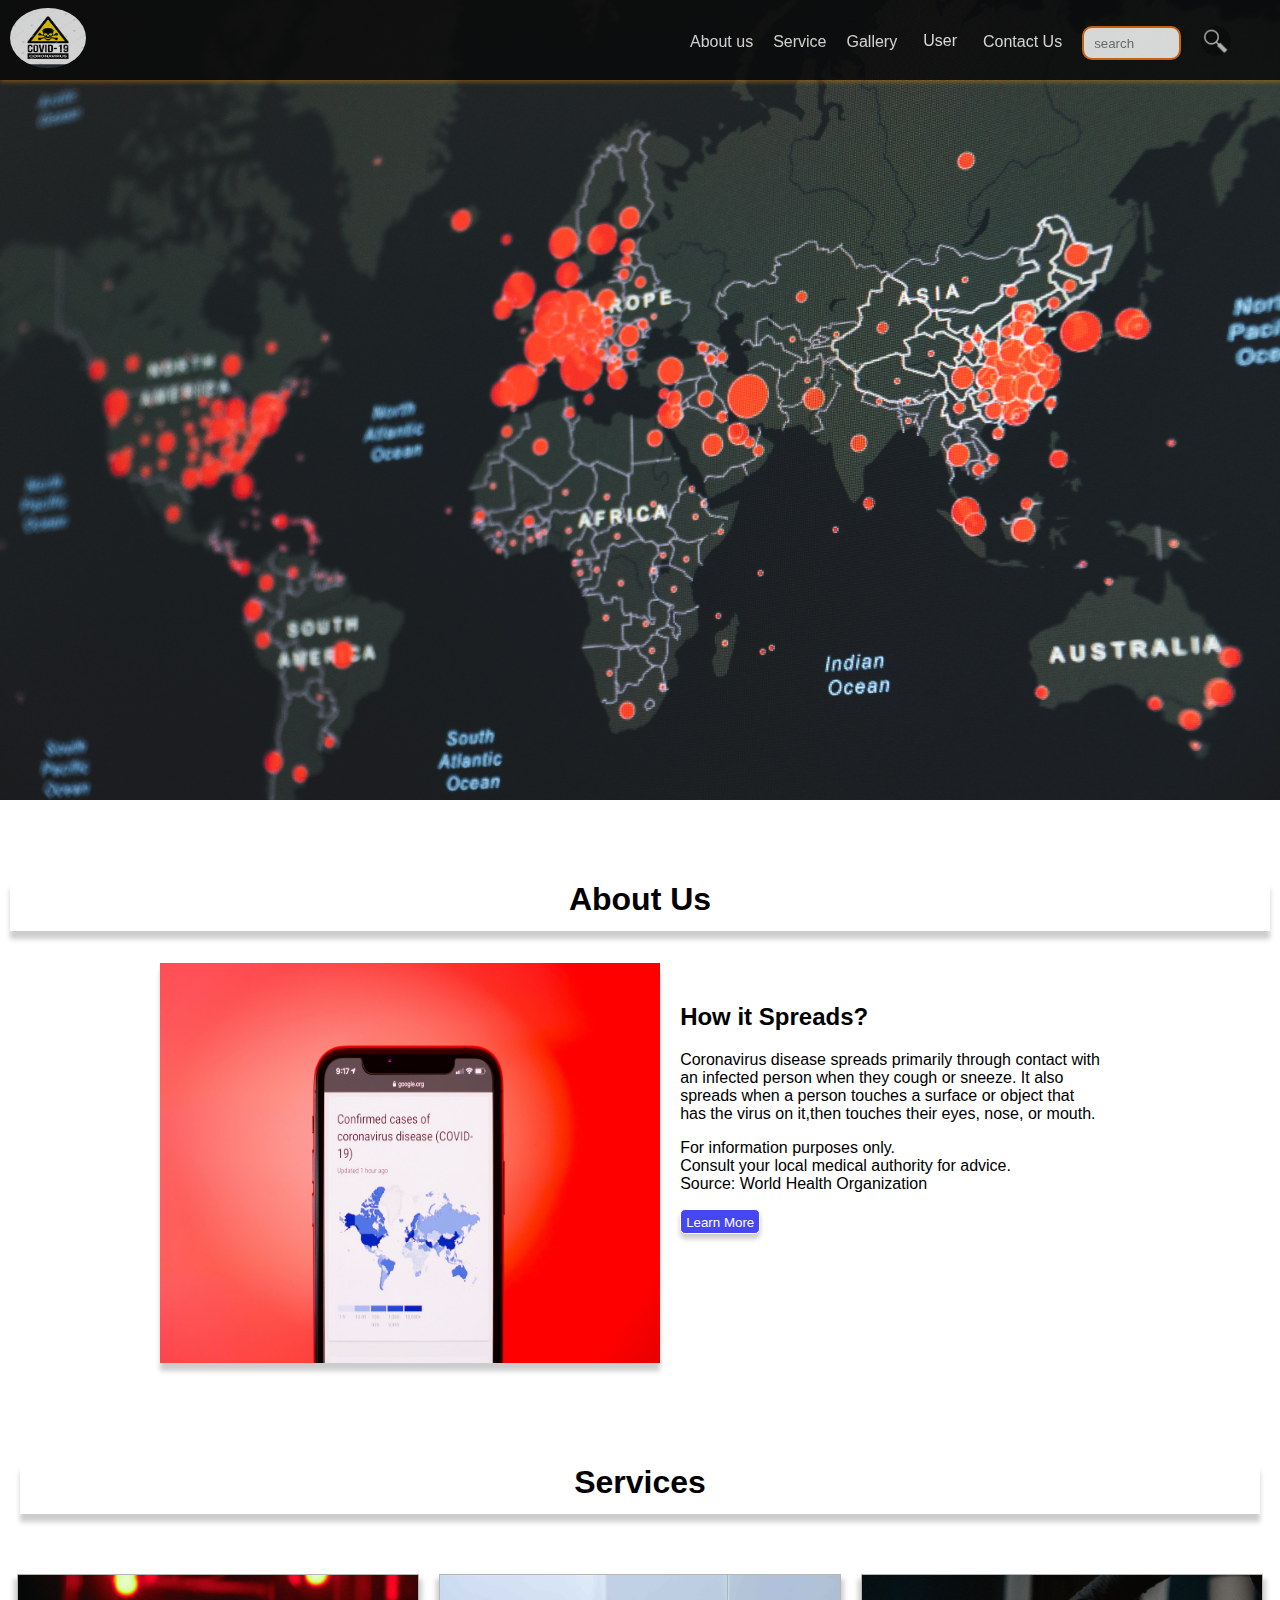
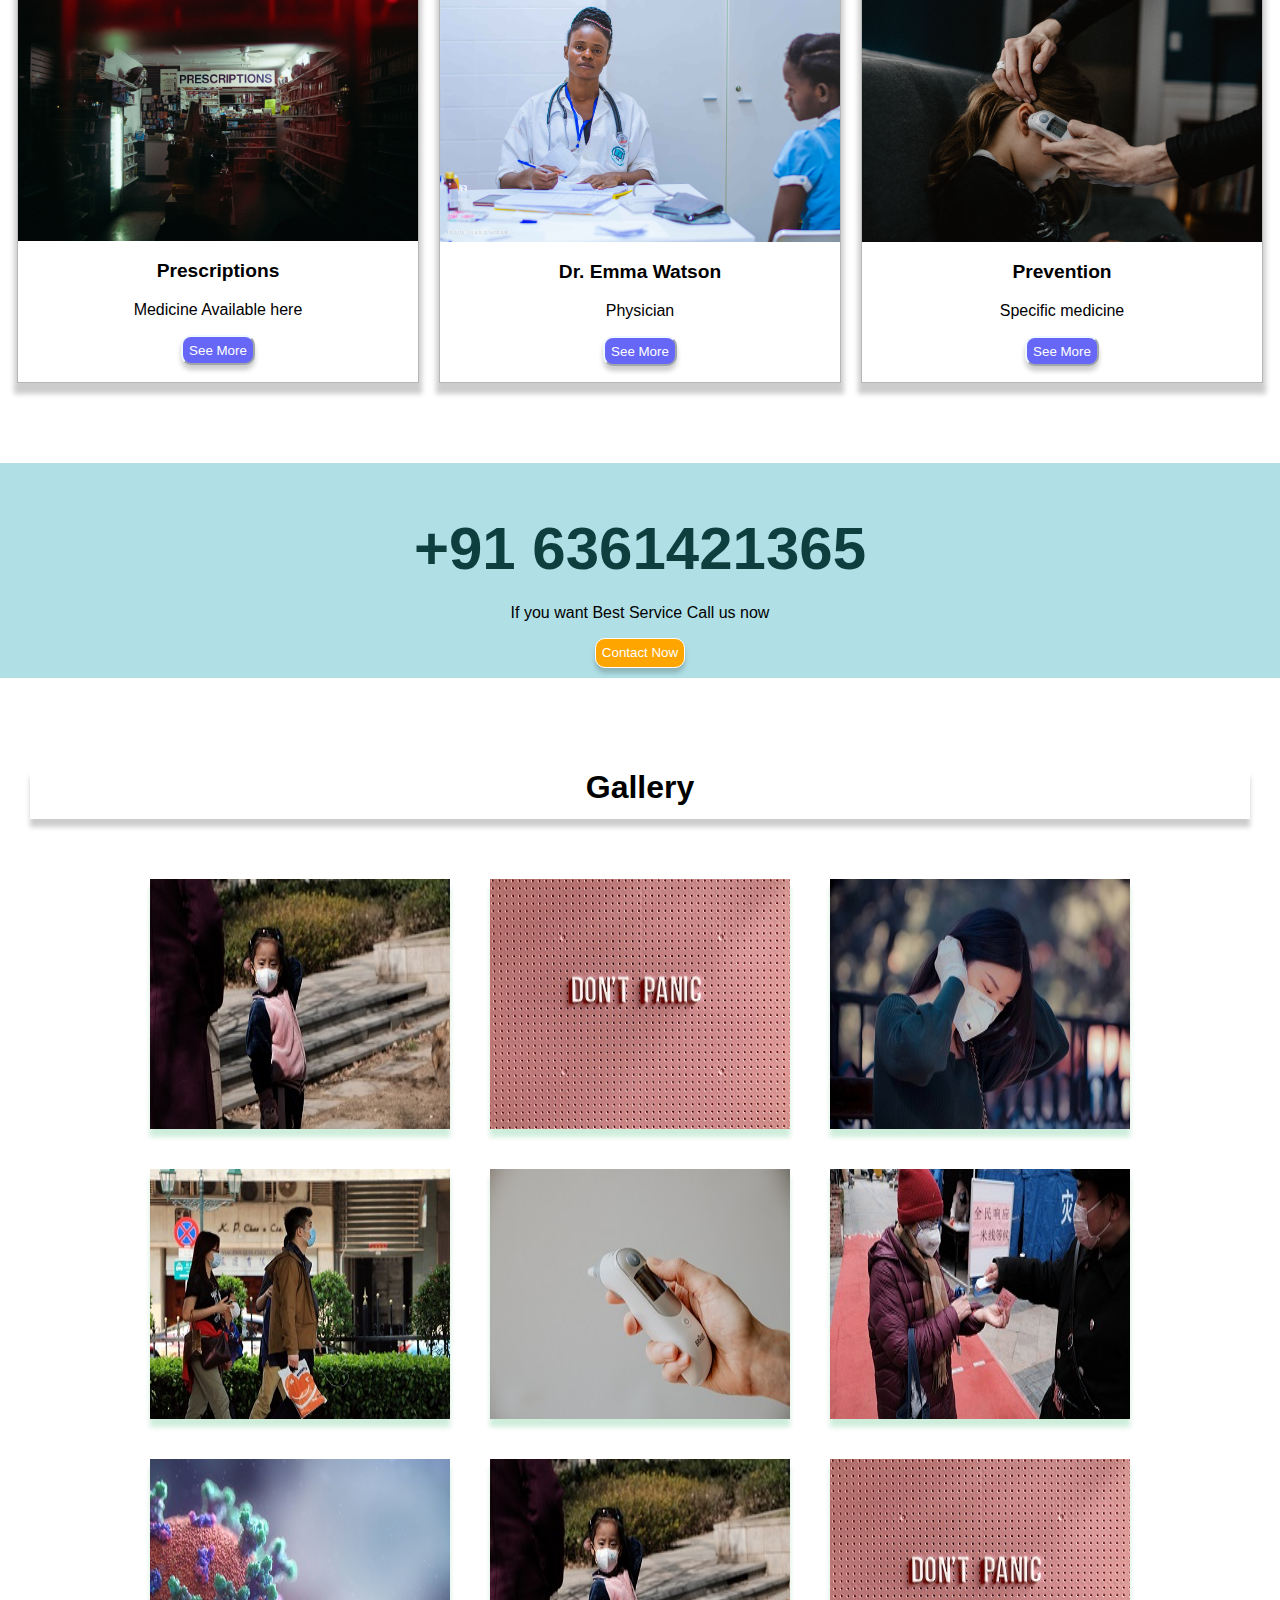
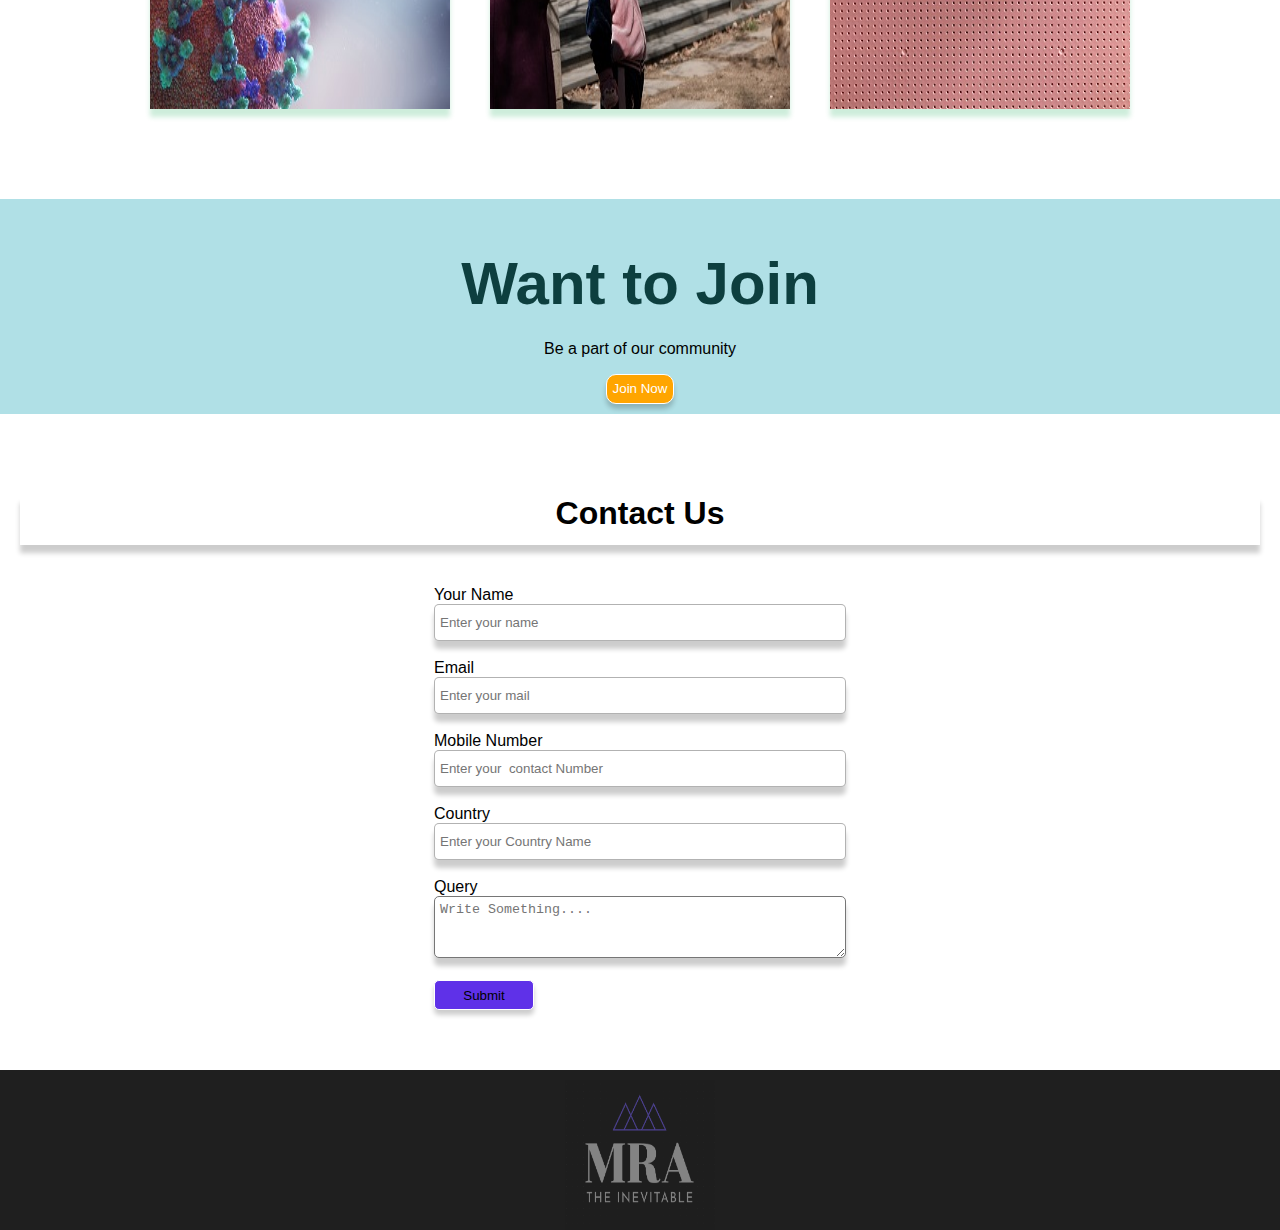
==== commit e4f43ba2: "commit" ====
--- a/index.html
+++ b/index.html
@@ -151,7 +151,7 @@
 <div class="tab--bottom">
     <center>
         <img id="logo"src="MRALOGO.png" height="150px" width="150px">
-        <author id="author">Rj_mnhr</author>
+       
         
     </center>
 </div>
--- a/style.css
+++ b/style.css
@@ -415,9 +415,15 @@
       }
 
       @media screen and (max-width:600px) {
+        .container{
+            overflow-x: none;
+        }
 
         .nav-topBar{
+            margin: 0;
             height: 60px;
+            width: 474px;
+            position: absolute;
         }
 
         #searchicon{
@@ -461,7 +467,7 @@
         }
         #img1{
            
-            margin-left: 65px;
+            
             width: 300px;
             height: 200px;
         }
@@ -498,9 +504,14 @@
         }
 .contactNow--container{
 font-size: small;
+width: 474px;
+    
 }
         .contactNow--container h1{
             font-size: 30px;
             padding: 0;
-        }
+
+        }
+
+       .join
       }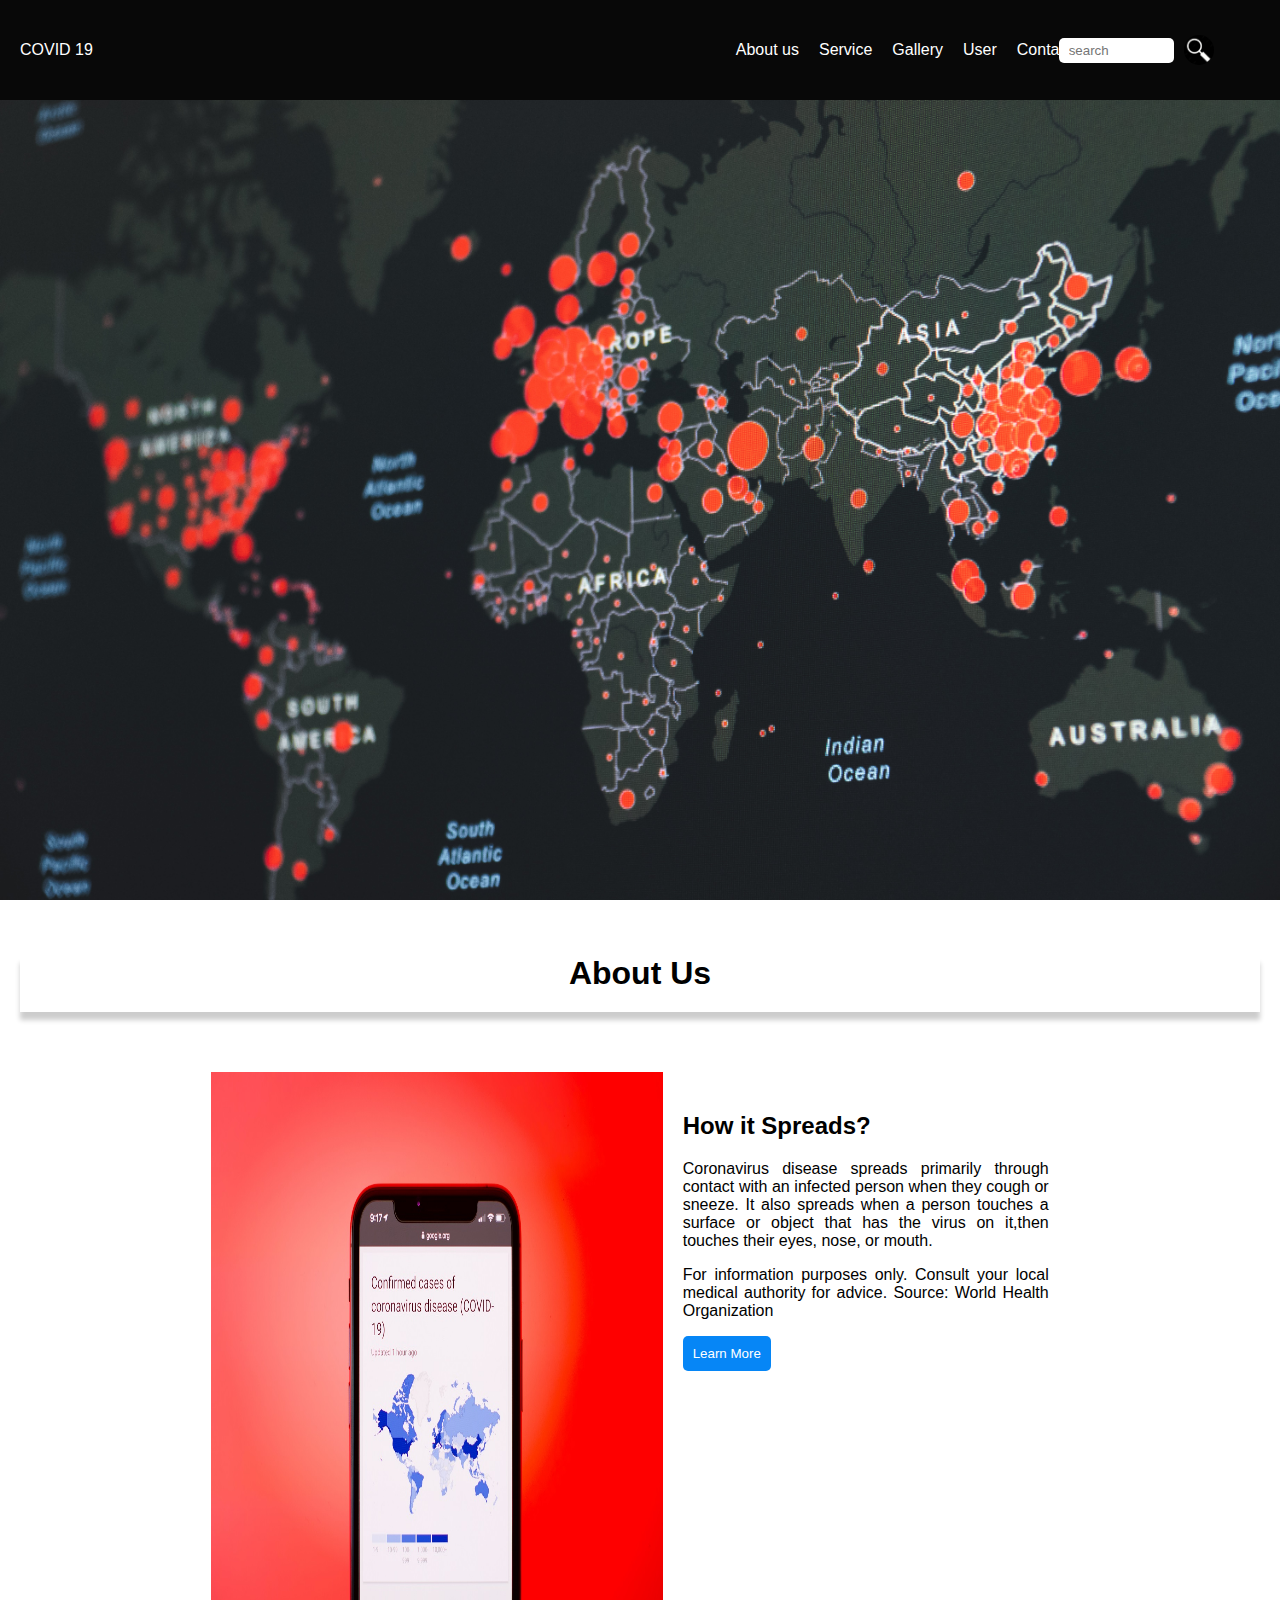
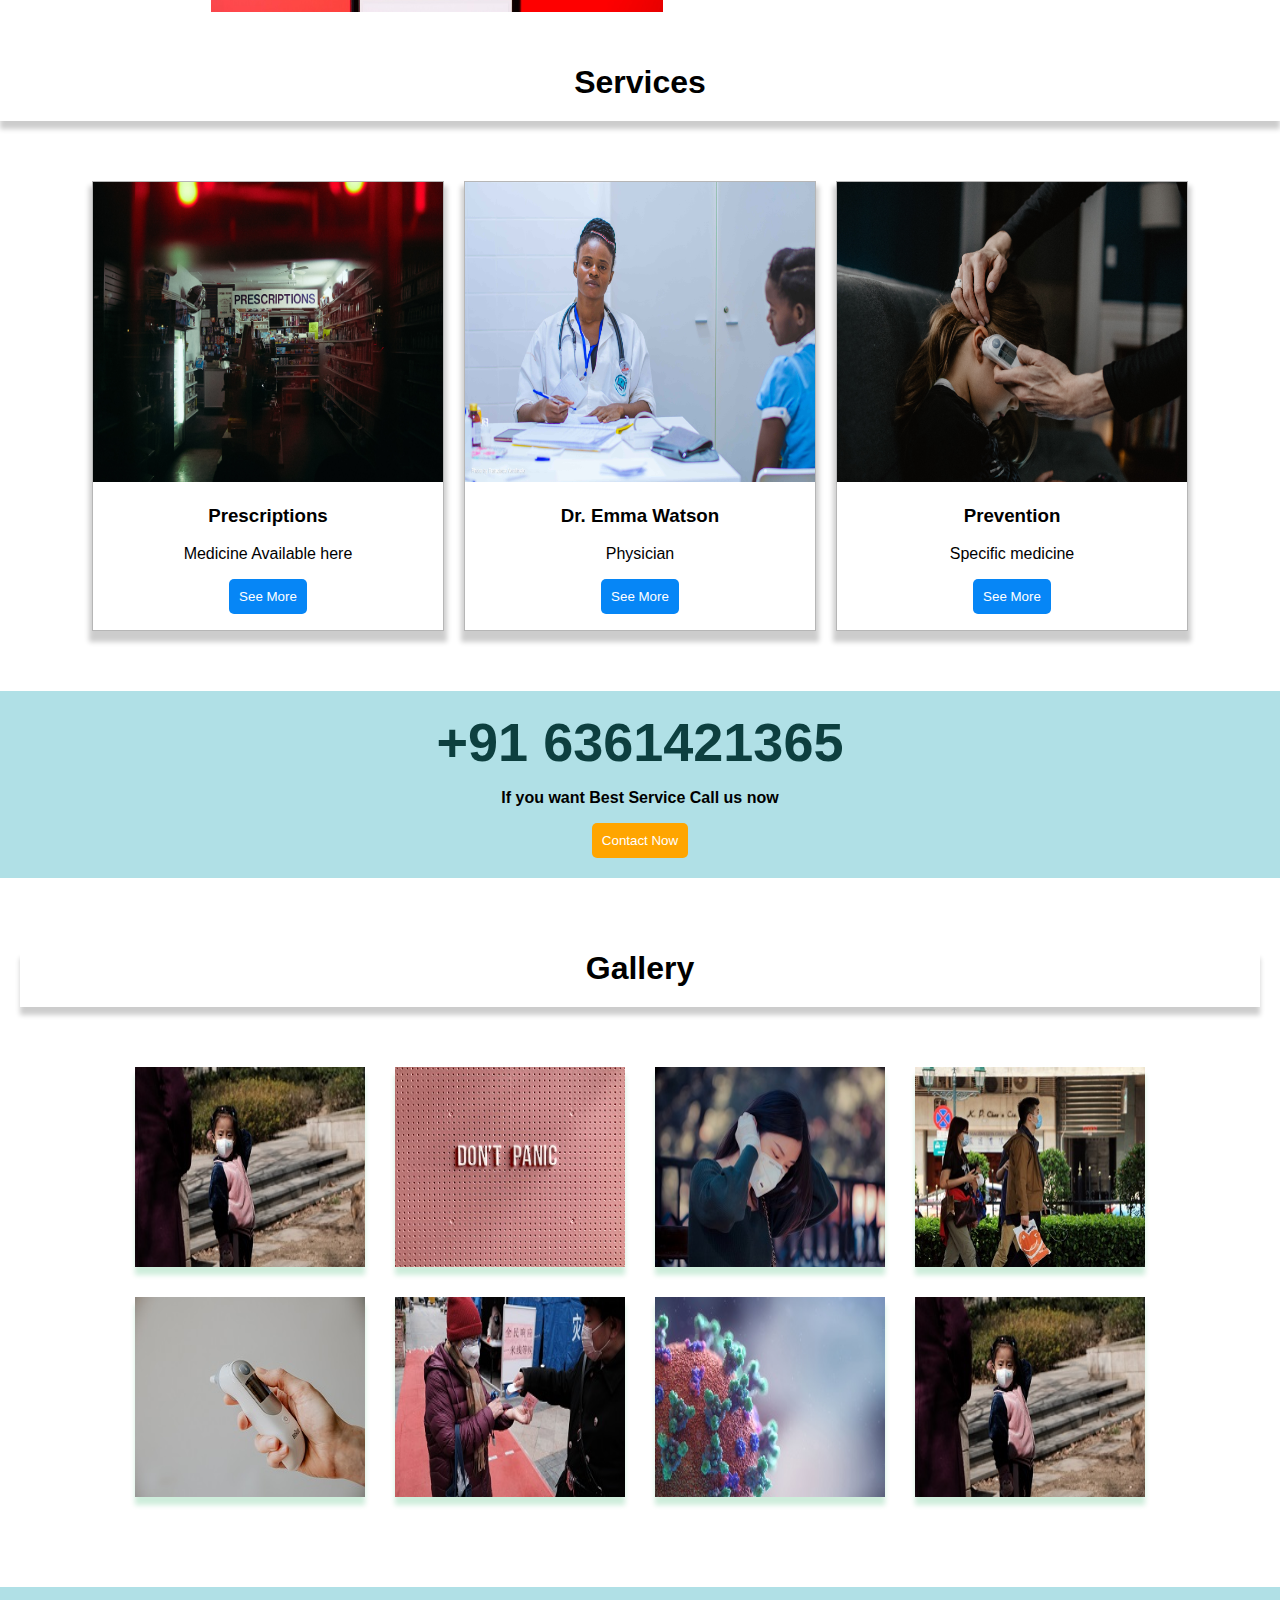
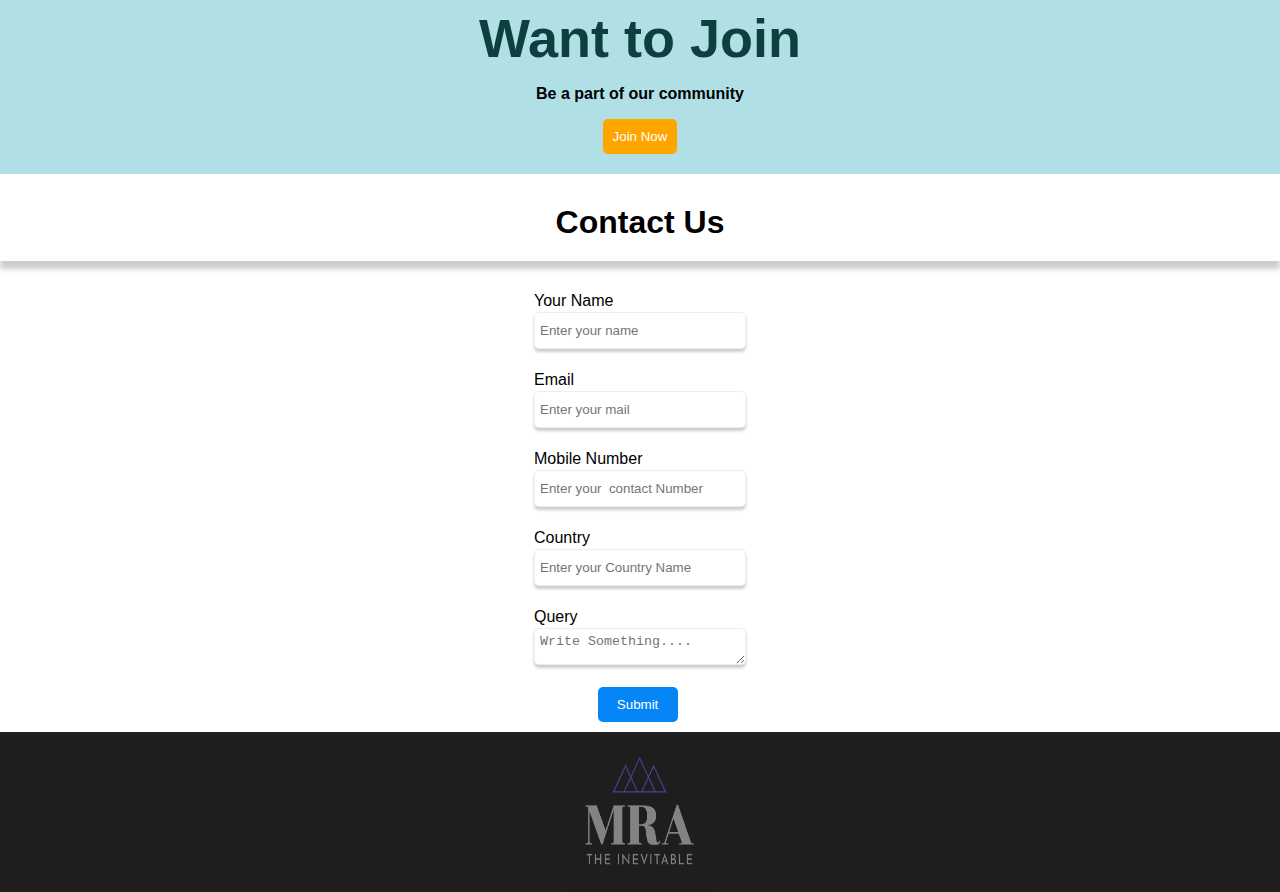
==== commit 9e796298: "final commit" ====
--- a/index.html
+++ b/index.html
@@ -1,160 +1,173 @@
 <!DOCTYPE html>
 <html lang="en">
-<head>
-    <meta charset="UTF-8">
-    <meta http-equiv="X-UA-Compatible" content="IE=edge">
-    <meta name="viewport" content="width=device-width, initial-scale=1.0">
+  <head>
+    <meta charset="UTF-8" />
+    <meta http-equiv="X-UA-Compatible" content="IE=edge" />
+    <meta name="viewport" content="width=device-width, initial-scale=1.0" />
     <title>Covid 19</title>
-    <link rel="stylesheet" href="./style.css">
-</head>
-<body>
+    <link rel="stylesheet" href="./style.css" />
+  </head>
+  <body>
     <div class="container">
-        <div class="nav-topBar">
-            
-         <a href="index.html"> 
-             <img  id="top--img1"src="stock-vector-coronavirus-warning-and-attention-icon-sticker-exclamation-yellow-mark-skull-danger-sign-covid-1706192497.jpg" ></a>
-            <div class="navs">
-          <a href="about.html">  About us</a>
-           <a href="service.html">Service</a>
-            <a href="gallery.html">Gallery</a>
-<div class="dropdown">
-            <button class="dropbtn">User</button> 
+      <div class="nav-topBar">
+        <a href="./index.html"> COVID 19</a>
+        <div class="menu" id="togglebutton">
+          <div class="menu--list"></div>
+          <div class="menu--list"></div>
+          <div class="menu--list"></div>
+        </div>
+        <div class="navs" id="navs">
+          <a href="./about.html"> About us</a>
+          <a href="./service.html">Service</a>
+          <a href="./gallery.html">Gallery</a>
+          <div class="dropdown">
+            <a class="dropbtn">User</a>
             <div class="dropdown-content">
-                <a href="join.html">Patient</a>
-                <a href="join.html">Doctor</a>
-                <a href="join.html">Vistor</a>
-              </div>  
-            </div> 
-           <a href="contact.html">Contact Us</a> 
-        <input type="text" placeholder="search">
-            <img id="searchicon" src="pngtree-vector-search-icon-png-image_4139928.jpg"  alt="">
+              <a href="./join.html">Patient</a>
+              <a href="./join.html">Doctor</a>
+              <a href="./join.html">Vistor</a>
+            </div>
+          </div>
+          <a href="contact.html">Contact Us</a>
         </div>
+        <div class="search">
+          <input type="text" placeholder="search" />
+          <img
+            id="searchicon"
+            src="pngtree-vector-search-icon-png-image_4139928.jpg"
+            alt=""
+          />
         </div>
+      </div>
 
-        <div class="space">
+      
+      <div class="image--container">
+        <img
+          id="main-image"
+          src="martin-sanchez-j2c7yf223Mk-unsplash.jpg"
+          alt="image"
+        />
+      </div>
 
+      <div class="aboutUs--container" id="aboutUs--container">
+        <h1>About Us</h1>
+        <div class="child1">
+          <img id="img1" src="6.jpg" alt="not available" />
+          <div class="child1--sub">
+            <h2>How it Spreads?</h2>
+            <p>
+              Coronavirus disease spreads primarily through contact with an
+              infected person when they cough or sneeze. It also spreads when a
+              person touches a surface or object that has the virus on it,then
+              touches their eyes, nose, or mouth.
+            </p>
+
+            <p>
+              For information purposes only. Consult your local medical
+              authority for advice. Source: World Health Organization
+            </p>
+            <button>Learn More</button>
+          </div>
         </div>
+      </div>
 
-        <div class="image--container">
-            <img id="main-image" src="martin-sanchez-j2c7yf223Mk-unsplash.jpg" alt="image" >
+      <div class="service--container">
+        <h1>Services</h1>
+        <div class="child2">
+          <div class="block-1">
+            <img src="7.jpg" />
+            <h3>Prescriptions</h3>
+            <p>Medicine Available here</p>
+            <button>See More</button>
+          </div>
+          <div class="block-2">
+            <img src="8.jpg" alt="" />
+            <h3>Dr. Emma Watson</h3>
+            <p>Physician</p>
+            <p>
+              <button>See More</a></button>
+            </p>
+          </div>
+
+          <div class="block-3">
+            <img src="9.jpg" alt="" />
+            <h3>Prevention</h3>
+            <p>Specific medicine</p>
+            <button>See More</button>
+          </div>
         </div>
+      </div>
 
+      <div class="contactNow--container">
+        <h1>+91 6361421365</h1>
+        <p>If you want Best Service Call us now</p>
+        <button>Contact Now</button>
+      </div>
 
-        <div class="aboutUs--container" id="aboutUs--container">
-            <h1>About Us</h1>
-            <div class="child1">
-            <img id="img1" src="6.jpg" alt="not available" >
-            <div class="child1--sub">
-                <h2>How it Spreads?</h2>
-            <pre>
-Coronavirus disease spreads primarily through contact with
-an infected person when they cough or sneeze. It also
-spreads when a person touches a surface or object that
-has the virus on it,then touches their eyes, nose, or mouth.</pre>
+      <div class="gallery--container">
+        <h1>Gallery</h1>
+        <div class="child3">
+          <img class="image" src="1_1 (1).jpg" alt="" />
+          <img class="image" src="1_3.jpg" alt="" />
+          <img class="image" src="1_4.jpg" alt="" />
+          <img class="image" src="1_5.jpg" alt="" />
+          <img class="image" src="1_6.jpg" alt="" />
+          <img class="image" src="1_7.jpg" alt="" />
+          <img class="image" src="1_8.jpg" alt="" />
+          <img class="image" src="1_1.jpg" alt="" />
+        </div>
+      </div>
 
-                <pre>
-For information purposes only.
-Consult your local medical authority for advice.
-Source: World Health Organization</pre>
-                <button>Learn More</button>
-                    </div>
-            </div>
+      <div class="contactNow--container">
+        <h1>Want to Join</h1>
+        <p>Be a part of our community</p>
+        <button>Join Now</button>
+      </div>
+
+      <div class="contactUs--container">
+        <h1>Contact Us</h1>
+        <div class="form">
+          <form action="#" onsubmit="required()">
+            <label for="Your Name">Your Name</label>
+            <input
+              id="Your Name"
+              type="text"
+              placeholder="Enter your name"
+              required
+            /><br />
+            <label for="email">Email</label>
+            <input
+              id="email"
+              name="email"
+              type="email"
+              placeholder="Enter your mail"
+              required
+            /><br />
+            <label for="Mobile Number">Mobile Number</label>
+            <input
+              type="number"
+              placeholder="Enter your  contact Number"
+            /><br />
+            <label for="country">Country</label>
+            <input type="text" placeholder="Enter your Country Name" /><br />
+            <label for="Query">Query</label>
+            <textarea placeholder="Write Something...."></textarea><br />
+            <button>Submit</button>
+          </form>
         </div>
+      </div>
 
+      
 
-        <div class="service--container">
-            <h1>Services</h1>
-            <div class="child2">
-            <div class="block 1">
-                <img src="7.jpg" >
-        <h3>Prescriptions</h3>
-        <p>Medicine Available here</p>
-        <button> <a href="#">See More</a></button>
-            </div>
-            <div class="block 2">
-            <img src="8.jpg" alt="">
-            <h3>Dr. Emma Watson</h3>
-            <p>Physician<p>
-                <button><a href="#">See More</a></button>
-        </div>
-            <div class="block 3">
-                <img src="9.jpg" alt="">
-                <h3>Prevention</h3>
-                <p>Specific medicine</p>
-                <button><a href="#">See More</a></button>
-            </div>
-
-        </div>
-        </div>
-
-
-<div class="contactNow--container">
-    <h1>+91 6361421365</h1>
-    <p>If you want Best Service Call us now</p>
-    <button>Contact Now</button>
+      <div class="tab--bottom">
+        <center>
+          <img id="logo" src="MRALOGO.png" />
+        </center>
+      </div>
+    </div>
     
-</div>
-
-
-
-<div class="gallery--container">
-    <h1>Gallery</h1>
-    <div class="child3">
-    <img class="image" src="1_1 (1).jpg" alt="">
-    <img class="image"src="1_3.jpg" alt="">
-    <img class="image" src="1_4.jpg" alt="">
-    <img class="image" src="1_5.jpg" alt="">
-    <img class="image" src="1_6.jpg" alt="">
-    <img class="image" src="1_7.jpg" alt="">
-    <img class="image" src="1_8.jpg" alt="">
-    <img class="image" src="1_1.jpg" alt="">
-    <img class="image" src="1_3.jpg" alt="">
-</div>
-</div> 
-
-
-<div class="contactNow--container">
-    <h1>Want to Join</h1>
-    <p>Be a part of our community</p>
-    <button>Join Now</button>
+      
+       <script src="./script.js"></script>
     
-</div>
-
-
-<div class="contactUs--container">
-    <h1>Contact Us</h1>
-    <div class="form">
-    <form action="#"  onsubmit="required()">
-        <label for="Your Name">Your Name</label><br>
-        <input id="Your Name" type="text" placeholder="Enter your name" required><br><br>
-        <label for="email">Email</label><br>
-        <input  id="email" name="email"  type="email" placeholder="Enter your mail" required><br><br>
-        <label for="Mobile Number">Mobile Number</label><br>
-        <input type="number" placeholder="Enter your  contact Number"><br><br>
-        <label for="country">Country</label><br>
-        <input type="text" placeholder="Enter your Country Name"><br><br>
-        <label for="Query">Query</label><br>
-        <textarea placeholder="Write Something...."></textarea><br><br>
-<button>Submit</button>
-    </form></div>
-</div>
-
-<script >
-    function required()
-        {
-            alert("Data submitted Successfully");
-            return true;
-        }
-    
-    </script>
-
-<div class="tab--bottom">
-    <center>
-        <img id="logo"src="MRALOGO.png" height="150px" width="150px">
-       
-        
-    </center>
-</div>
-    </div>
-</body>
-</html>+  </body>
+</html>
--- a/style.css
+++ b/style.css
@@ -1,335 +1,256 @@
 body{
+    padding: 0;
+    margin: 0;
+}
+
+.container{
+    font-family: 'Gill Sans', 'Gill Sans MT', Calibri, 'Trebuchet MS', sans-serif;
+}
+
+
+
+#searchicon{
+    height: 30px;
+    width: 30px;
+    border-radius: 100%;
+}
+#searchicon:hover{
+  cursor: pointer;
+}
+
+a:active , button:active{
+  transform: translateY(1px);
+}
+
+button{
+    padding: 10px;
+    background-color: rgb(6, 134, 246);
+    color: white;
+    border-radius: 5px;
+    border-style: none;
+}
+button:hover{
+    opacity: 0.8;
+    cursor: pointer;
+    box-shadow: 0px 2px 2px 0px gray;
+}
+
+.nav-topBar input{
+  padding: 5px;
+  border-radius: 5px;
+  padding-left: 10px;
+  border-style: none;
+ width: 100px;
+}
+
+#main-image{
+height: 100vh;
+width: 100%;
+}
+
+.container{
     margin: 0 ;
     padding: 0;
-}
+    font-family: 'Gill Sans', 'Gill Sans MT', Calibri, 'Trebuchet MS', sans-serif;
+
+}
+
 a{
     text-decoration: none;
 }
-.container{
-    margin: 0 auto;
+.nav-topBar a{
+color: white;
+
+}
+.nav-topBar a:hover{
+    color: orange;
+}
+
+.nav-topBar{
+    width: 100%;
+    display: flex;
+    align-items: center;
+    height: 10vh;
+    padding: 5px;
+    padding-left: 20px;
+    margin: 0;
+    color: white;
+    font-family: 'Gill Sans', 'Gill Sans MT', Calibri, 'Trebuchet MS', sans-serif;
+    background-color: rgb(8, 8, 8);
+    position:fixed;
+}
+
+.navs{
+    display: flex;
+    gap: 20px;
+    align-items: center;
+    position:absolute;
+    left: 56%;
+    padding: 5px;
+   
+    
+}
+.search{
+    position: absolute;
+    right: 7%;
+    display:flex ;
+    align-items: center;
+    gap: 10px;
+}
+
+.image--container{
+    margin: 0;
+}
+
+
+.aboutUs--container{
+    padding: 20px;
+    margin-top: 10px; 
+}
+
+
+       h1{
+        display: flex;
+        justify-content: center;
+        box-shadow: 0px 8px 5px 0px rgba(0,0,0,0.2);
+        padding-bottom: 20px;
+        
+
+      }
+
+      .child1 img{
+        height: 60vh;
+        width: 37%; 
+      }
+
+      .child1{
+        display: flex;
+        justify-content: center;
+       padding: 10px;
+       margin-top: 50px;
+      }
+
+      .child1--sub{
+        padding: 10px;
+        margin: 10px;
+       
+        -border: 1px solid black;
+        width: 30%;
+        
+      }
+      .child1--sub p{
+font-weight:400;
+text-align: justify;
+      }
+      
+      .service--container{
+
+      }
+.child2 img{
+    height: 300px;
+    width: 350px;
+}
+      .child2{
+        margin: 10px;
+        margin-top: 50px;
+        padding: 10px;
+        display: flex;
+        justify-content: center;
+        gap: 20px;
+        text-align: center;
+      }
+      div[class^='block']{
+        border: 1px solid rgb(13, 13, 13,0.3);
+        box-shadow: 0px 8px 5px 3px rgba(0,0,0,0.2);
+        
+    }
+.contactNow--container h1{
+    box-shadow: 0 0 0 0;
+    margin: 0;
     padding: 0;
-    font-family: 'Gill Sans', 'Gill Sans MT', Calibri, 'Trebuchet MS', sans-serif;
-
-}
-
-.container a{
-    text-decoration: none;
-    color: white;
-}
-img{
-    display: block;
-    -border: 1px solid black;
-
-}
-
-.nav-topBar{
-    font-family: 'Gill Sans', 'Gill Sans MT', Calibri, 'Trebuchet MS', sans-serif;
-background-color: rgb(8, 8, 8);
-position:fixed;
-width: 100%;
-margin-left: 0;
-height: 80px;;
-padding-left: 10px;
-box-shadow: 0px 2px 5px 0px rgb(252, 154, 7,0.5);
-opacity: 0.8;
-
-
-}
-.nav-topBar img{
-    margin-top: 8px;
-    border-radius: 100%;
-    height:60px;
-     width:76px;
-
-}
-
-.navs img{
-    height: 30px;
-    width: 30px;
-    opacity: 0.8;
-}
-
-.navs{
-    position: relative;
-    display: flex;
-     gap: 20px;
-     -border: 2px solid wheat;
-     width: 600px;
-    float: right;
-     padding: 0;
-     bottom: 50px;
+    font-weight: bold;
+    font-size: 54px;
+    color: rgb(13, 63, 63);
+}
+    .contactNow--container{
+        background-color: powderblue;
+        text-align: center;
+        padding: 20px;  
+        margin-top: 50px;
+        margin-bottom: 30px;
+        font-weight: bold;
+
+    }
+
+    .contactNow--container button{
+        background-color: orange;
+    }
+      
+
+    
+.gallery--container{
    
+    padding: 20px;
    
-    
-}
-
-.navs a{
-   
-    padding-top: 15px;
-    color: rgb(250, 248, 248);
-}
-
-.navs a:hover{
-    color:  rgb(252, 154, 7);
-    transition: 0.5s;
-}
-
-.navs button:hover{
-    background-color: inherit;
-    color: beige;
-}
-
-.navs  button{
-    margin-top: 10px;
-    height: 30px;
-    border: 1px solid rgb(252, 154, 7);
-    border-radius: 10px;
-
-
-}
-
-.navs input{
-    margin-top: 8px;
-    height: 20px;
-    border: 2px solid rgb(235, 107, 10);
-    border-radius: 10px;
-    padding: 5px;
-    padding-left: 10px;
-    width: 80px;
-}
-.image--container{
-    
-    height: 800px;
-    -background-color:aqua;
-    margin: 0;
-   
-}
-#main-image{
-    height:800px;
-     width:100%;
-}
-
-.aboutUs--container{
-    
-    height: auto;
-    -background-color:powderblue;
-    padding: 10px;
-    
-    margin: 0;
-    margin-top: 50px;
-    
-}
-
-#img1{
-    width:500px;
-     height:400px;
-}
-
-    .child1{
-        -border: 1px solid black;
-        display: flex;
-    flex-wrap: wrap;
-    justify-content: center;
-    padding: 10px;
-    
-    }
-
-    .child1 img{
-        box-shadow: 0px 8px 5px 0px rgba(0,0,0,0.2);
-    }
-
-    .aboutUs--container p{
-        width: 500px;
-    }
-
-h1{
-    -border: 1px solid black;
-    height: 50px;
-}
-
-.aboutUs--container h1{
-    display: flex;
-    justify-content: center;
-    -border-bottom: 1px solid rgba(0,0,0,0.2)k;
-    box-shadow: 0px 8px 5px 0px rgba(0,0,0,0.2);
-
-}
-
-.child1--sub{
-    padding: 10px;
-    margin: 10px;
-    font-family:'Gill Sans', 'Gill Sans MT', Calibri, 'Trebuchet MS', sans-serif;
-    
-}
-pre{
-    font-family: 'Gill Sans', 'Gill Sans MT', Calibri, 'Trebuchet MS', sans-serif;
-}
-
-.child1--sub button{
-    background-color: rgb(71, 71, 241);
-    border: 1px solid white;
-    color: white;
-    height: 25px;
-    padding: 5px;
-    border-radius: 5px;
-}
-
-.service--container{
-    font-family: 'Gill Sans', 'Gill Sans MT', Calibri, 'Trebuchet MS', sans-serif;
-    margin: 10px;
-    margin-top: 50px;
-    padding: 10px;
-    text-align: center;
-    
-    
-}
-
-.child2{
-    margin: 10px;
-    margin-top: 50px;
-    padding: 10px;
-    display: flex;
-    justify-content: center;
-    gap: 20px;
-    
-}
-.service--container h1{
-    
-    box-shadow: 0px 8px 5px 0px rgba(0,0,0,0.2);
-    
-}
-.child2 h3{
-    font-family: 'Gill Sans', 'Gill Sans MT', Calibri, 'Trebuchet MS', sans-serif;
-    font-weight: bold;
-    font-size: larger;
-}
-
-.child2 button{
-    background-color: rgb(103, 103, 247);
-    color: white;
-    border-color: aliceblue;
-    height: 30px;
-    border-radius: 10px;
-}
-.child2 img{
-    height:300;
-     width:400px;
-}
-div[class^='block']{
-    border: 1px solid rgb(13, 13, 13,0.3);
-    box-shadow: 0px 8px 5px 3px rgba(0,0,0,0.2);
-}
-
-
-.contactNow--container{
-    padding: 10px;
-    background-color: powderblue;
-    text-align: center;
-    margin-top: 50px;
-    -box-shadow: 0px 8px 5px 0px rgba(0,0,0,0.2);
-
-    
-}
-
-.contactNow--container button{
-    color: white;
-    background-color: orange;
-    border-radius: 10px;
-    height: 30px;
-    border: 1px solid white;
-    
-}
-
-.contactNow--container h1{
-    font-weight: bold;
-    font-size: 60px;
-    color: rgb(13, 63, 63);
-}
-
-
-.gallery--container{
-    margin: 10px;
-    padding: 20px;
-    margin-top: 50px;
-}
+}
+
 .child3{
     display: flex;
-    gap: 40px;
+    gap: 30px;
     flex-wrap: wrap;
     justify-content: center;
     padding: 10px;
     margin: 10px;
     margin-top: 50px;
-    text-align: center;
+    
 }
 
 .child3 img{
-    height: 250px;
-    width: 300px;
+    height: 200px;
+    width: 230px;
     box-shadow: 0px 8px 5px 0px rgba(10, 165, 75, 0.2);
 }
 
-.gallery--container h1{
-    text-align: center;
-    box-shadow: 0px 8px 5px 0px rgba(0,0,0,0.2);
-}
-
-.contactUs--container{
-    margin: 10px;
-    padding: 10px;
-    margin-top: 50px;
-}
-
-.contactUs--container h1{
+
+.form{
     display: flex;
     justify-content: center;
-    
-    box-shadow: 0px 8px 5px 0px rgba(0,0,0,0.2);
-}
-    .form{
-    display: flex;
-    justify-content:center;
-    padding: 20px;
-    margin: 20px;
-        
-    }
-
-    .form input{
+    padding: 10px;;
+}
+
+    form{
+        display: flex;
+        flex-direction: column;
+        justify-content: center;
+        gap: 2px;
+    }
+
+    
+    .form input, .form textarea {
         height: 25px;
-        width: 400px;
+        width: 200px;
         padding: 5px;
         border: 1px solid rgb(0, 0, 0,0.3);
         border-radius: 5px;
-        box-shadow: 0px 8px 5px 0px rgba(0,0,0,0.2);
-    }
-
+        box-shadow: 0px 3px 3px 0px rgba(0,0,0,0.2);
+        border-style: none;
+        border: 1px solid rgb(91, 90, 90,0.1);
+    }
+
+    
     .form input:hover, .form textarea:hover{
-        border: 1px solid powderblue;
+       
         box-shadow: 0px 2px 2px 2px powderblue;
     }
 
-    .form textarea{
-        width: 400px;
-        height: 50px;
-        padding: 5px;
-        box-shadow: 0px 8px 5px 0px rgba(0,0,0,0.2);
-        border-radius: 5px;
-    }
-
     .form button{
-        height: 30px;
-        width: 100px;
-        background-color: rgb(95, 49, 232);
-        border: 1px solid white;
-        border-radius: 5px;
-        box-shadow: 0px 8px 5px 0px rgba(0,0,0,0.2);
-    
-    }
-    
-    .container button{
-        box-shadow: 0px 5px 5px 0px rgba(0,0,0,0.2);
-    }
-
+        margin-left: 30%;
+        width: 80px;
+    }
+
+
+
+    
     .tab--bottom{
         background-color: rgb(0, 0, 0,0.88);
         height: 160px;
@@ -342,6 +263,8 @@
             position: relative;
             top:10px;
         opacity: 0.5;
+        height:150px;
+        width:150px;
         }
         #contact{
             position: relative;
@@ -357,13 +280,12 @@
          left:500px;   
          top: 0px;
         }
-        
-
-    /*--------------------------------------------------------------------------------------------------------------*/
-
-
-      
-      .dropdown .dropbtn {
+
+/* ------------------------------------------------------------------------------------------------------------*/ */
+
+
+      
+      .dropdown  .dropbtn {
         font-size: 16px;  
         border: none;
         outline: none;
@@ -409,109 +331,152 @@
         transition: 1s;
         color:  rgb(252, 154, 7);
       }
-
-      .space{
-        background-color: red;
-      }
-
-      @media screen and (max-width:600px) {
-        .container{
-            overflow-x: none;
-        }
-
-        .nav-topBar{
-            margin: 0;
-            height: 60px;
-            width: 474px;
-            position: absolute;
-        }
-
-        #searchicon{
-        height: 22px;
-            width: 22px;
-            margin-top: 10px;
-        }
-        .nav-topBar img{
-
-            height: 40px;
-            width:48px ;
-
-        }
-
-        .navs{
-            margin-top: 8px;
-            left: 220px;
-        }
- 
-        .navs input{
-            width: 56px;
-            height: 10px;
-            font-size: 11px;
-
-        }
-        .navs{
-            font-size: 12px;
-            gap: 8px;
-        }
-
-        .dropdown .dropbtn {
-            font-size: 12px; 
-        }
-
-        #main-image{
-            height: 100%;
-        }
-
-        .image--container{
-            height: 350px;
-        }
-        #img1{
-           
-            
-            width: 300px;
-            height: 200px;
-        }
-
-        .child1{
-            flex-direction: column;
-            padding-left: 5px;
-            -margin-left: 20px;
-            width: 450px;
-           
-            
-        }
-       .child1 p{
-margin-left: 0;
-        }
-
-        .child1--sub{
-            
-            width: 400px;
-            padding: 0;
-            
-        }
-
-        .child2 img{
-            height: 100px;
-            width: 150px;
-        }
-        .child2{
-            font-size: small;
-            gap: 10px;
-        }
-        .child2 button{
-            font-size: 11px;
-        }
-.contactNow--container{
-font-size: small;
-width: 474px;
-    
-}
-        .contactNow--container h1{
-            font-size: 30px;
-            padding: 0;
-
-        }
-
-       .join
-      }+.menu{
+    height: 30px;
+    width: 30px;
+    -background-color: #fff;
+    position: absolute;
+    right: 10%;
+    padding-top: 10px;
+    display: none;
+}
+
+      .menu--list{
+        width: 30px;
+        height: 3px;
+        background-color:white;
+        margin-bottom: 4px;
+        
+       
+       
+    }
+/* ---------------------------------------------------------------------------- */
+
+/* ----------------------------------------------------------------------------- */
+      @media screen and (max-width:800px) {
+      
+      .menu{
+        display: block;
+      }
+      .navs{
+        display: none;
+        flex-direction: column;
+        position: relative;
+        top: 100px;
+        left: 48%;
+        background-color:gray;
+        width: 30%;
+        z-index: 1;
+        transition: 0.5s;
+        margin: 0;
+        gap: 0;
+       
+    
+        
+      }
+
+      .dropbtn{
+        
+      }
+      .navs a{
+        float: none;
+        color: white;
+        padding: 6px ;
+        text-decoration: none;
+        display: block;
+        text-align: center;
+        transition: 0.5s;
+        width: 100%;
+        
+        
+        
+        
+       
+      }
+      .navs a:hover{
+        
+        background-color: rgb(48, 48, 48);
+      }
+      .dropdown-content {
+        left: 110px;
+        top: 95px;
+      }
+      .dropdown-content a{
+        color: black;
+        padding: 5px;
+        width: 160px;
+      }
+      .active{
+        display: flex;
+      }
+
+      #main-image{
+        height: 50vh;
+      }
+      .child1{
+        flex-direction: column;
+       
+        flex-wrap: wrap;
+      }
+      .child1 img{
+        height: 50vh;
+        width: 100%;
+      }
+      .child1--sub{
+       
+        width:80%;
+        
+        
+      }
+      .service--container{
+        display: flex;
+        flex-direction: column;
+       align-items: center;
+       
+
+      }
+
+      .service--container h1{
+        box-shadow: 0px 0px 0px 0px;
+        border-bottom: 1px solid rgb(47, 47, 47,0.7);
+        padding-bottom: 10px;
+        padding-left: 20px;
+        padding-right: 20px;
+       
+        
+      }
+     
+.child2 img{
+  width: 100%;
+  height: 220px;
+
+}
+      .child2{
+        flex-direction: column;
+        width: 80%;
+        
+        align-items: center;
+        justify-content: center;
+
+      }
+      .block-1,.block-3{
+        padding-bottom: 18px;
+      }
+
+
+.gallery--container{
+  padding: 0px;
+  
+}
+.child3{
+  gap:10px;
+}
+
+.child3 img{
+  width: 40%;
+ height: 150px; ;
+}
+.search{
+  right: 20%;
+}
+      }
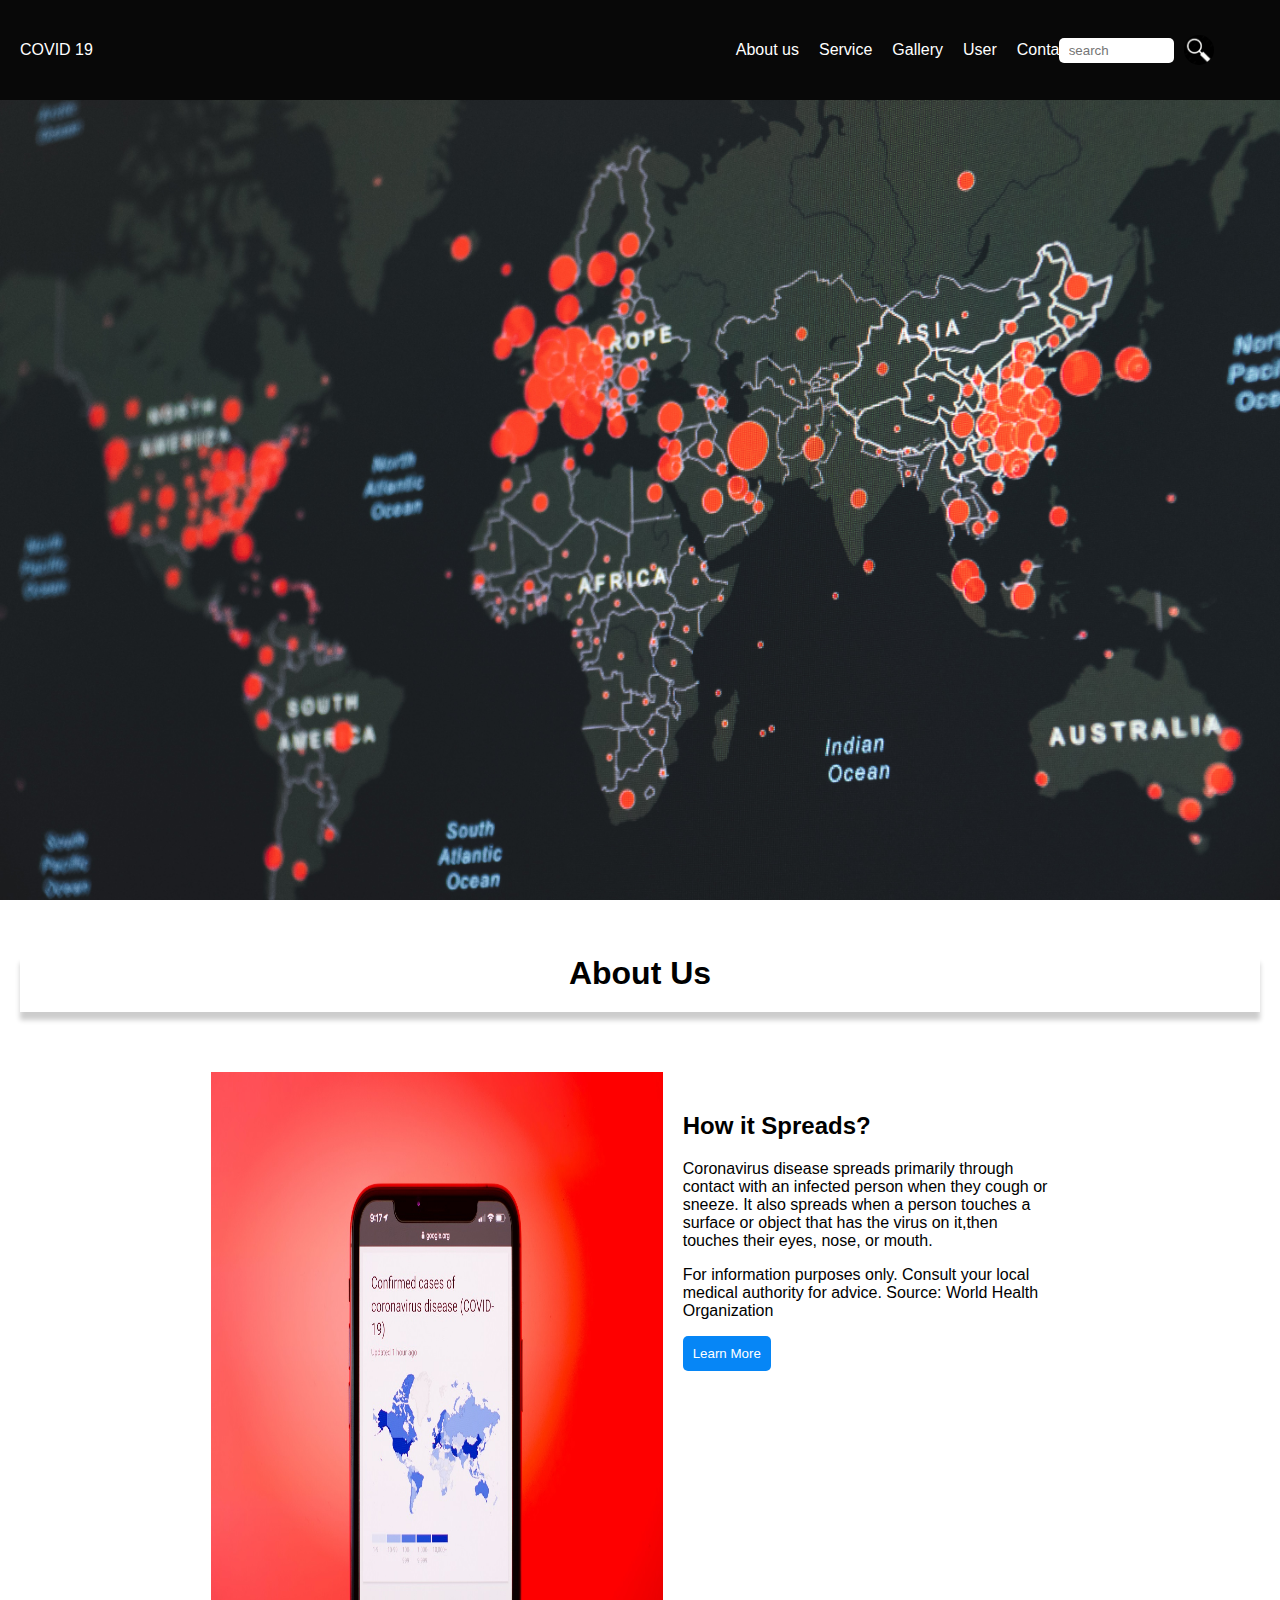
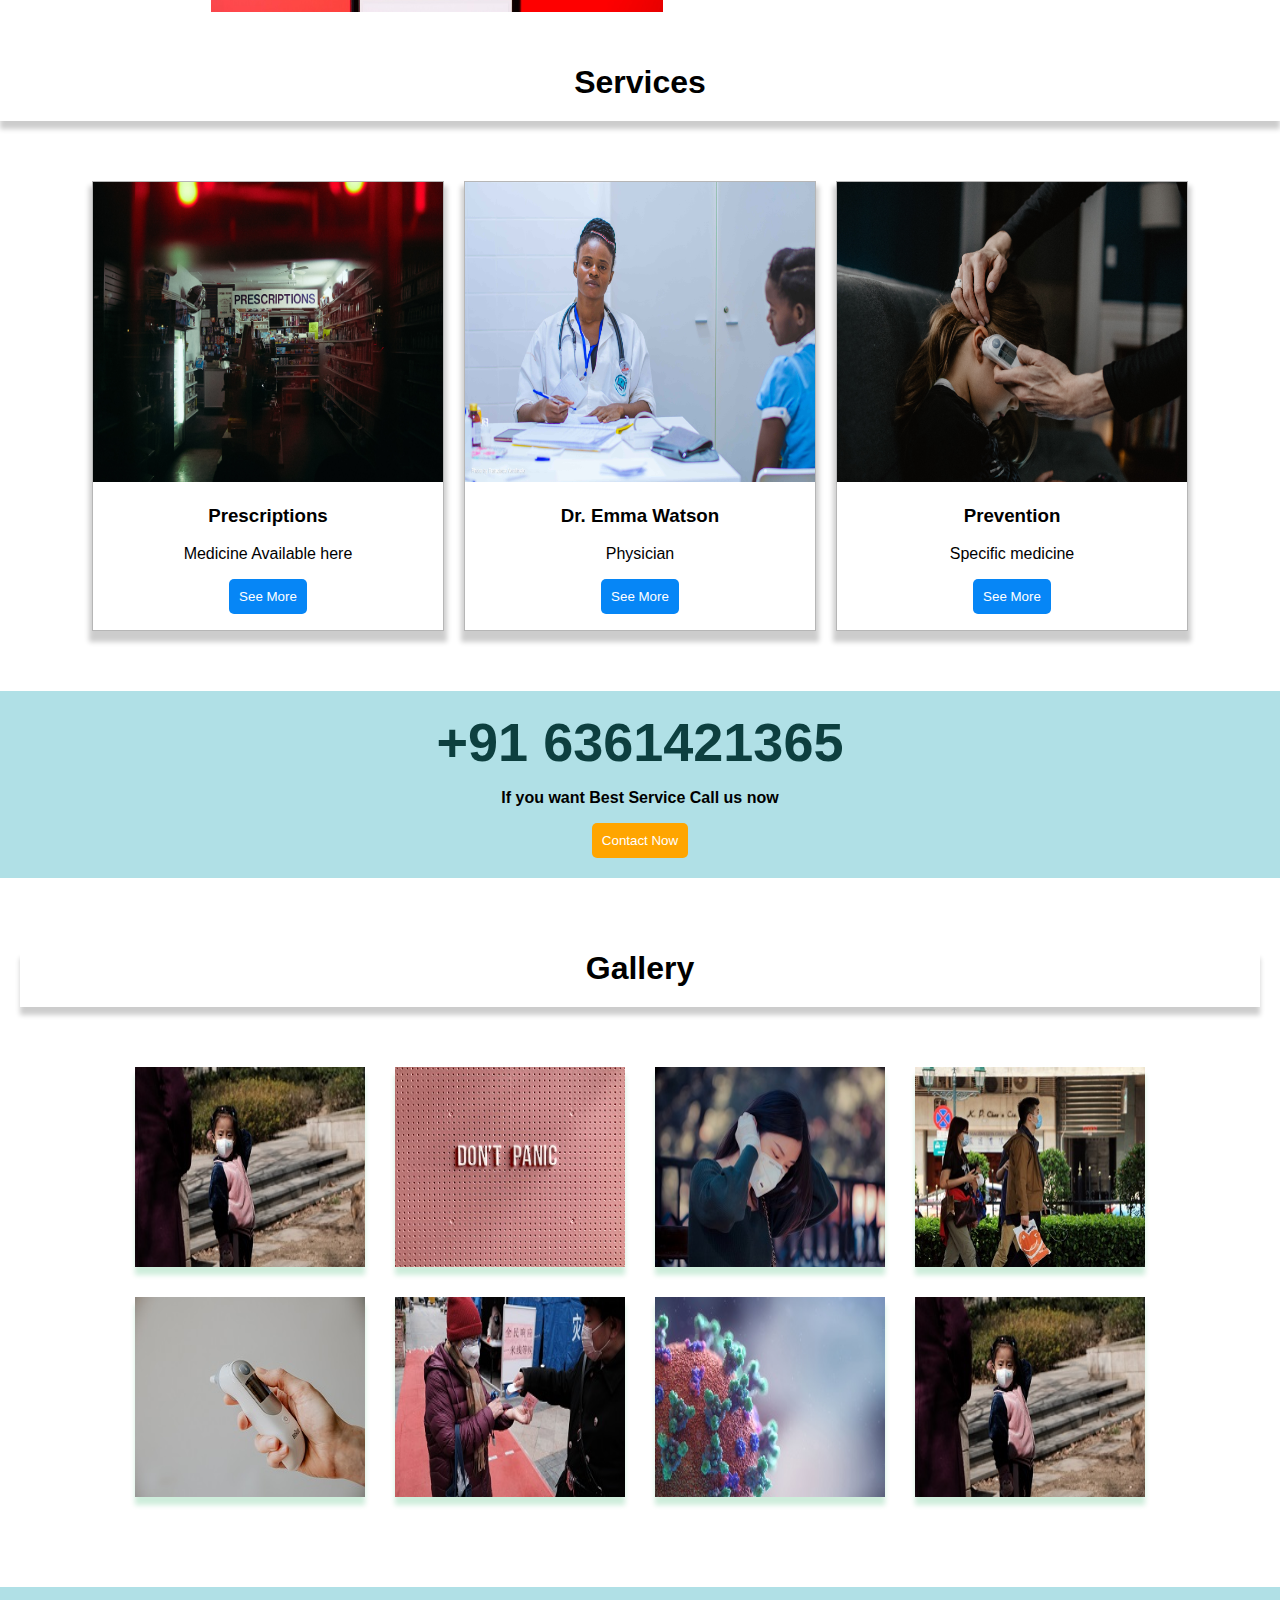
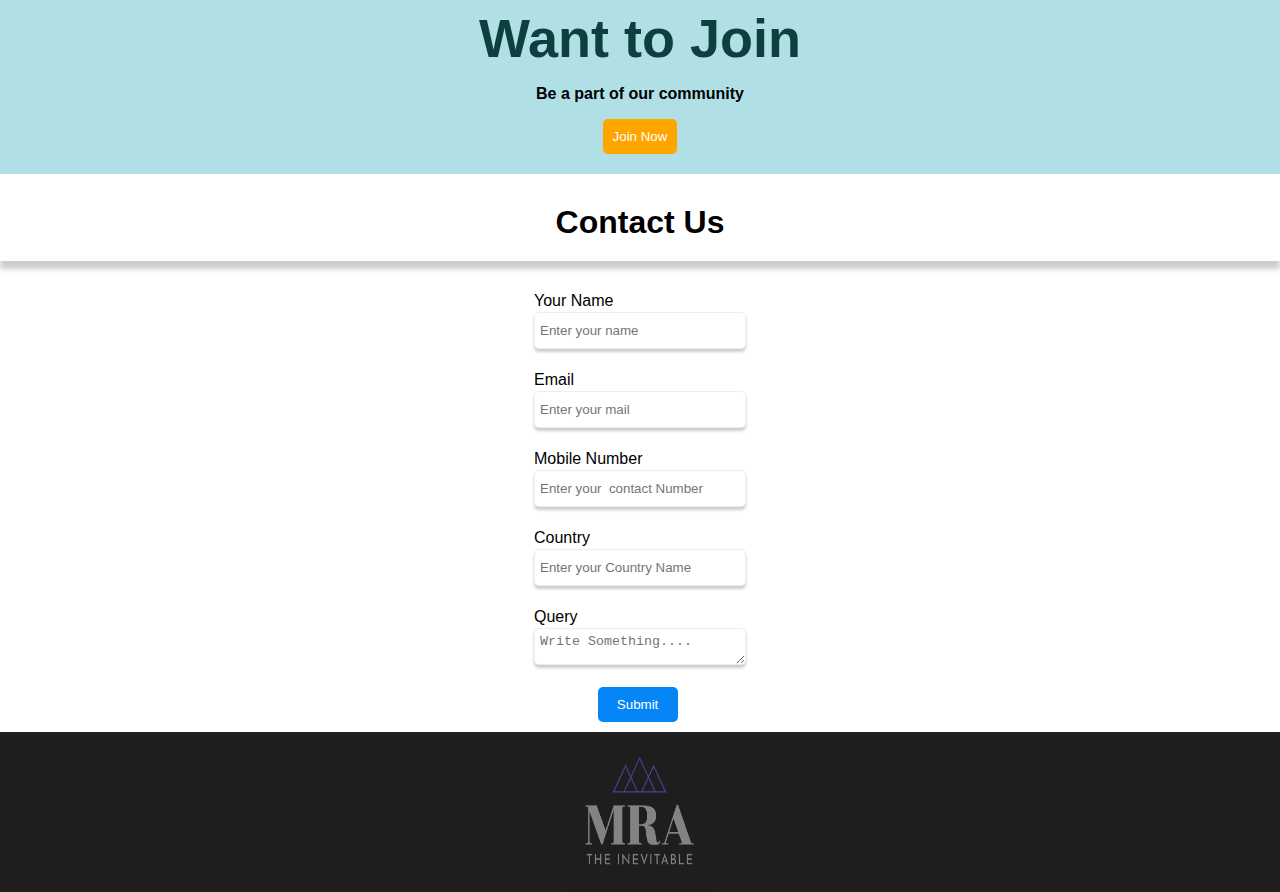
==== commit 0241b02b: "final commit 01" ====
--- a/index.html
+++ b/index.html
@@ -21,7 +21,7 @@
           <a href="./service.html">Service</a>
           <a href="./gallery.html">Gallery</a>
           <div class="dropdown">
-            <a class="dropbtn">User</a>
+            <a class="dropbtn" id="dropbtn">User</a>
             <div class="dropdown-content">
               <a href="./join.html">Patient</a>
               <a href="./join.html">Doctor</a>
--- a/style.css
+++ b/style.css
@@ -140,7 +140,7 @@
       }
       .child1--sub p{
 font-weight:400;
-text-align: justify;
+
       }
       
       .service--container{
@@ -375,9 +375,8 @@
         
       }
 
-      .dropbtn{
-        
-      }
+     
+      
       .navs a{
         float: none;
         color: white;
@@ -398,8 +397,12 @@
         background-color: rgb(48, 48, 48);
       }
       .dropdown-content {
-        left: 110px;
+        left: -140px;
         top: 95px;
+      }
+
+      #dropbtn{
+      min-width:120px;
       }
       .dropdown-content a{
         color: black;
@@ -423,7 +426,7 @@
         width: 100%;
       }
       .child1--sub{
-       
+       text-align: none;
         width:80%;
         
         
@@ -479,4 +482,21 @@
 .search{
   right: 20%;
 }
-      }
+
+      }
+
+      @media screen and (max-width:500px) {
+        
+        .child1 img{
+          height: 40vh;
+          width: 100%;
+        }
+.navs{
+  left:46%;
+  
+}
+.contactNow--container h1{
+  font-size: 50px;
+}
+        
+      }
